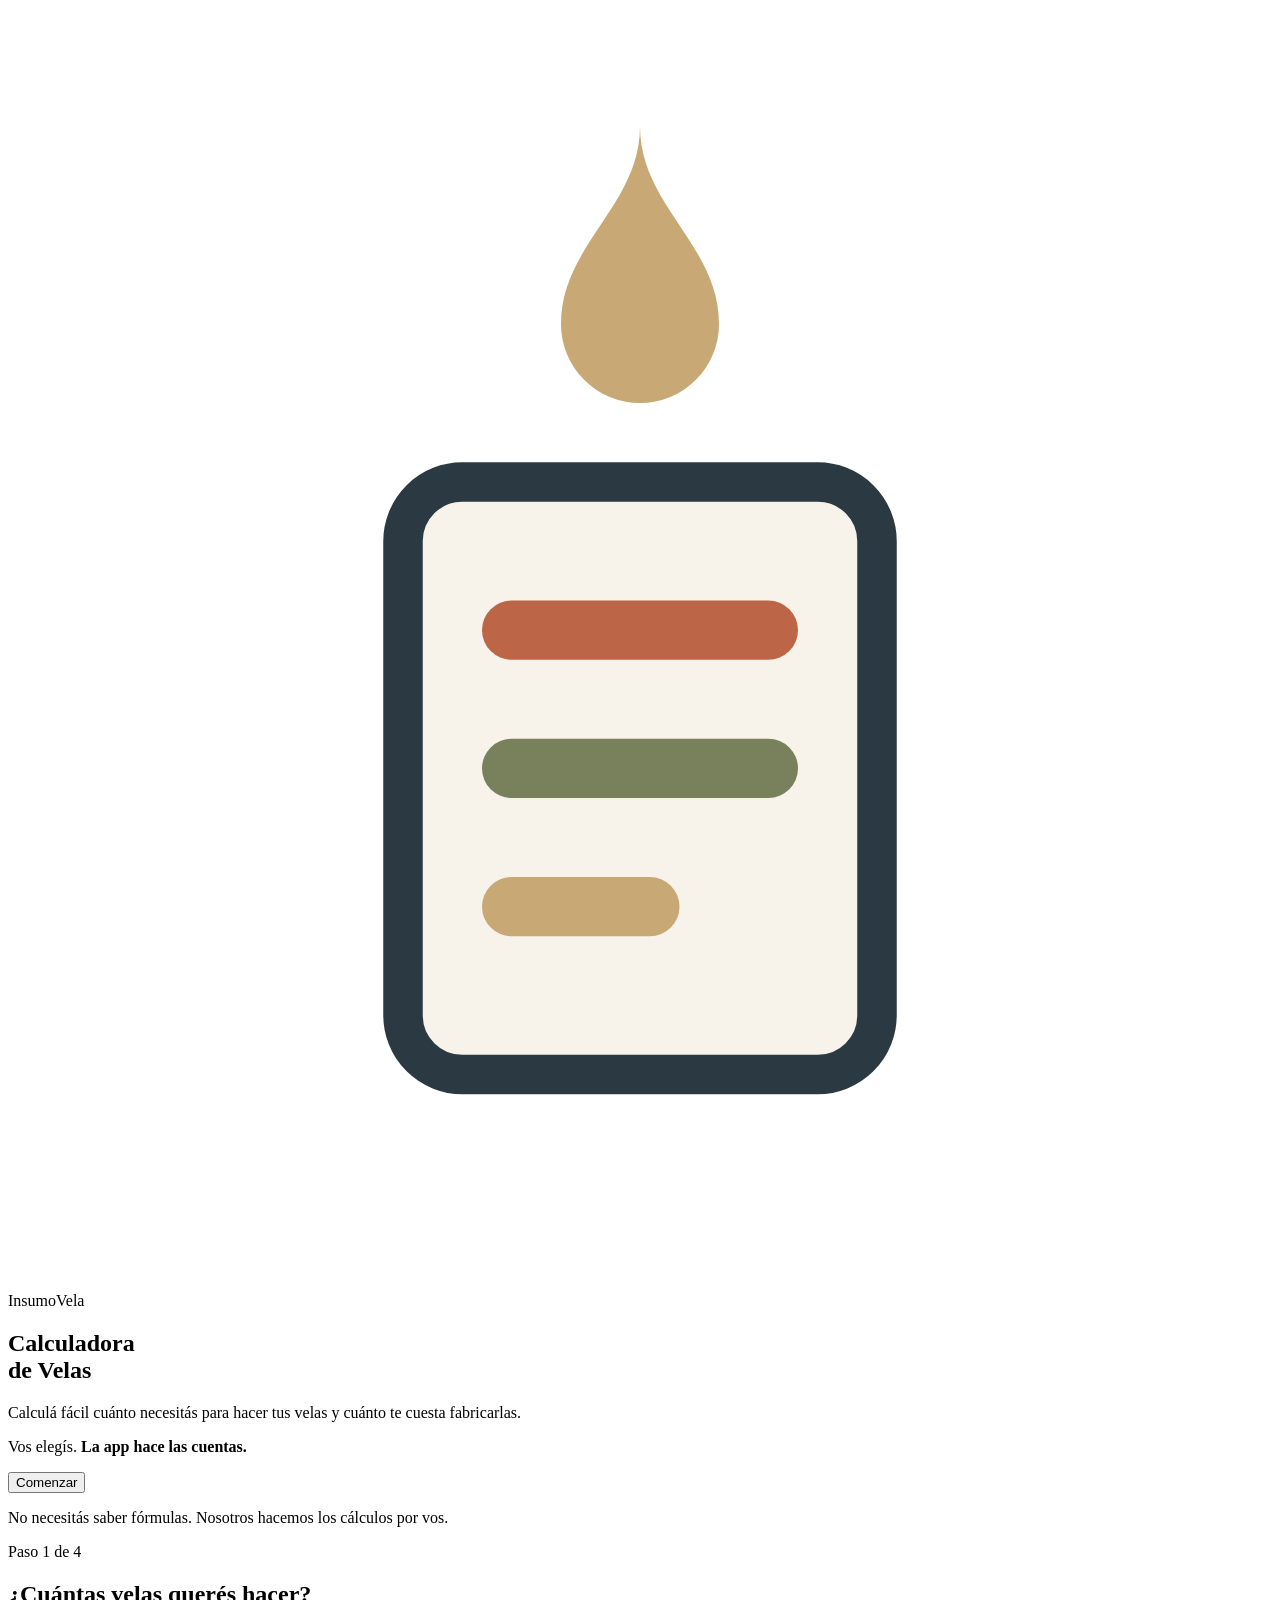
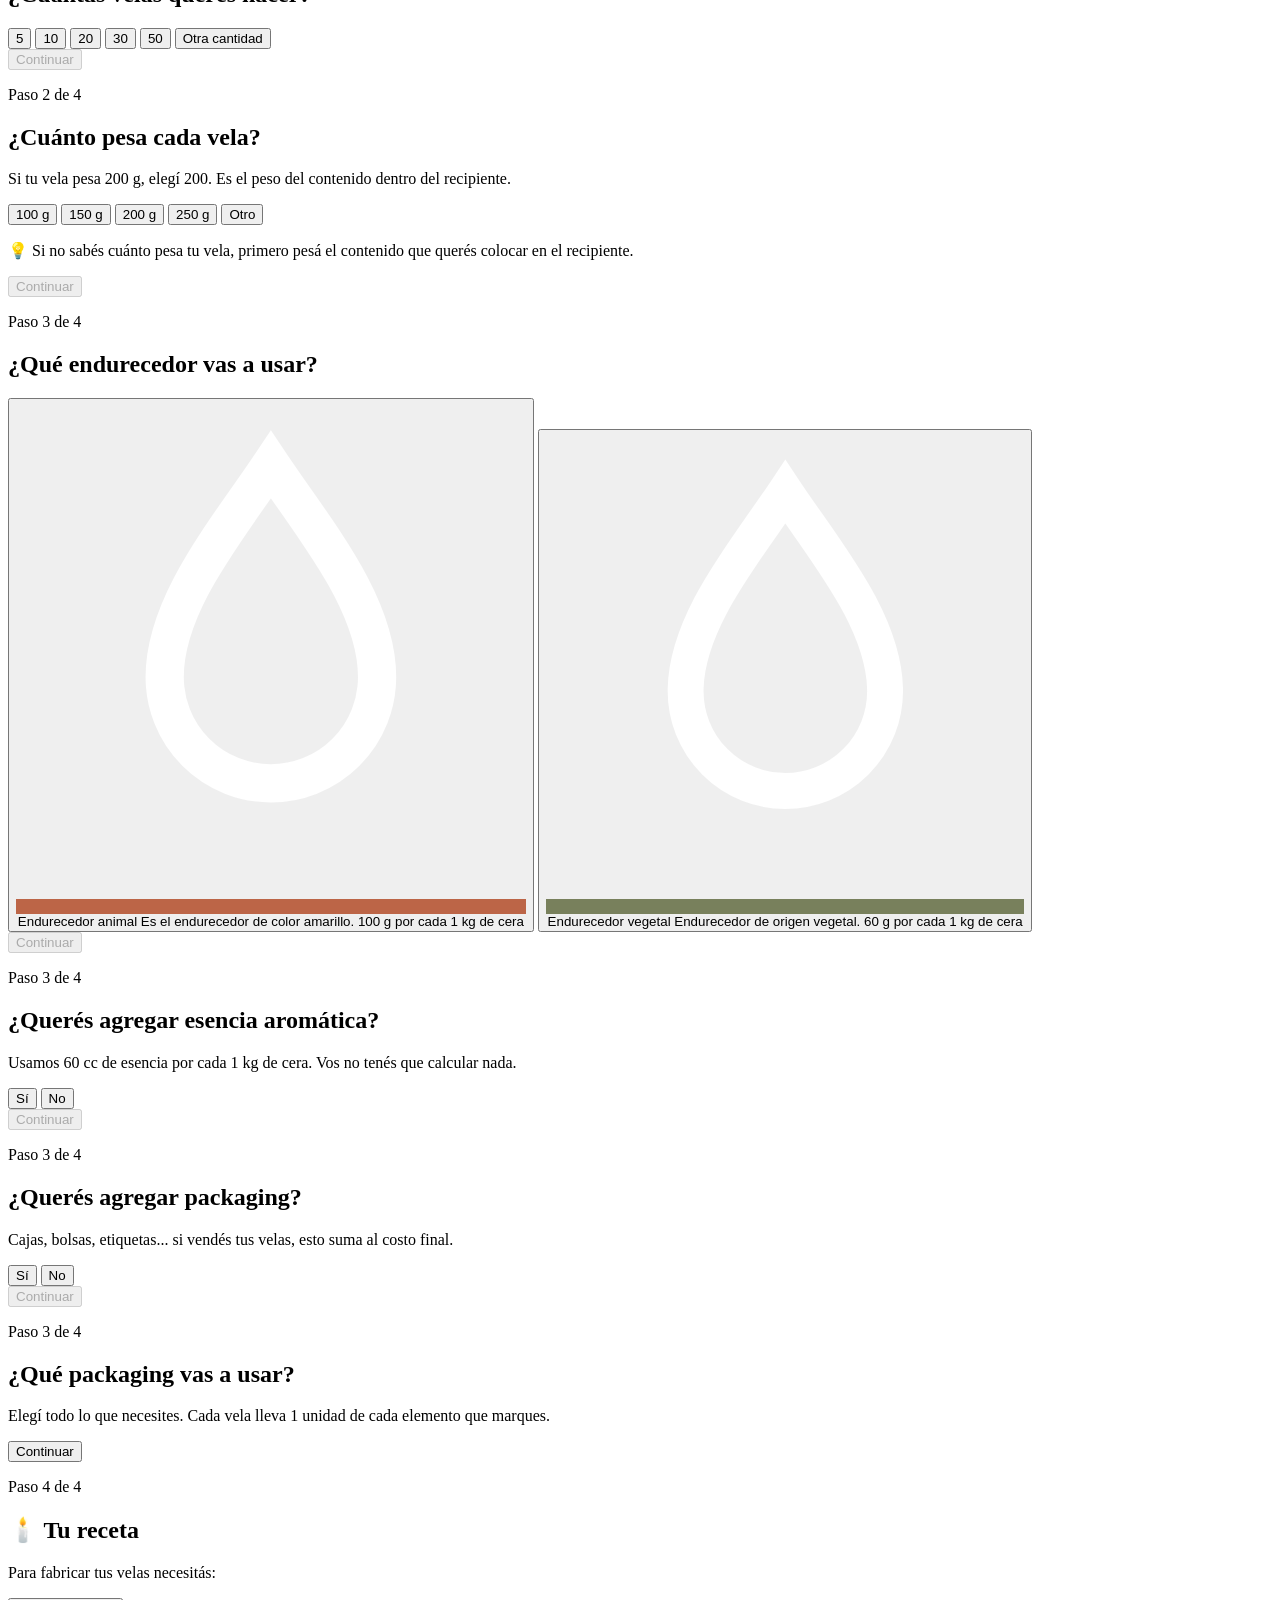
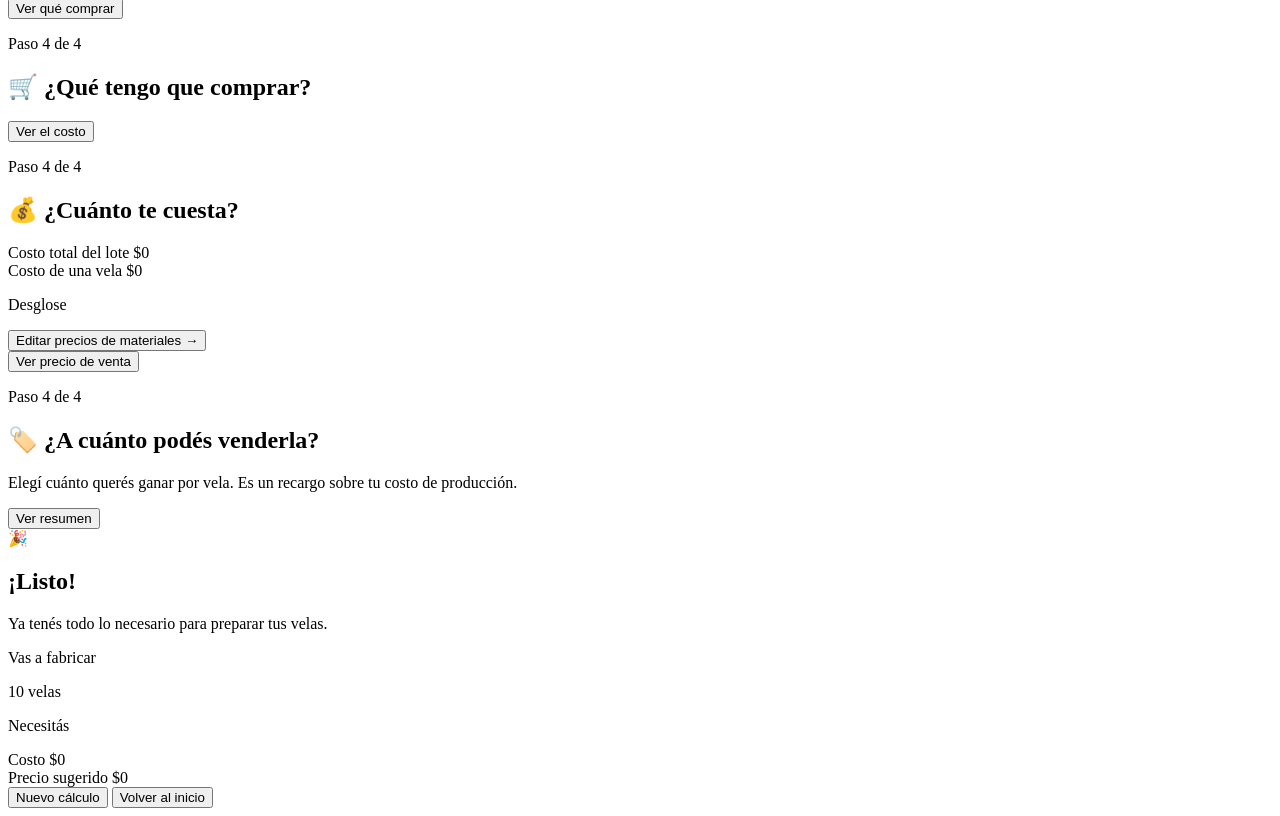
==== index.html @ dd521013 "Add files via upload" ====
<!DOCTYPE html>
<html lang="es-AR">
<head>
<meta charset="UTF-8">
<meta name="viewport" content="width=device-width, initial-scale=1.0, viewport-fit=cover">
<meta name="theme-color" content="#2B3A42">
<title>Calculadora de Velas · InsumoVela</title>
<meta name="description" content="Calculá fácil cuánto necesitás para hacer tus velas y cuánto te cuesta fabricarlas. Vos elegís, la app hace las cuentas.">

<link rel="manifest" href="manifest.json">
<link rel="apple-touch-icon" href="icons/icon-192.png">
<link rel="icon" type="image/png" href="icons/icon-192.png">

<link rel="preconnect" href="https://fonts.googleapis.com">
<link rel="preconnect" href="https://fonts.gstatic.com" crossorigin>
<link href="https://fonts.googleapis.com/css2?family=Fraunces:ital,opsz,wght@0,9..144,400;0,9..144,600;0,9..144,700;1,9..144,500&family=Montserrat:wght@400;500;600;700;800&display=swap" rel="stylesheet">

<link rel="stylesheet" href="css/style.css">
</head>
<body>

<div class="app-shell">

  <!-- HEADER / PROGRESO -->
  <header class="app-header" id="appHeader" hidden>
    <button class="icon-btn" id="btnBack" aria-label="Volver">
      <svg viewBox="0 0 24 24" fill="none"><path d="M15 18l-6-6 6-6" stroke="currentColor" stroke-width="2" stroke-linecap="round" stroke-linejoin="round"/></svg>
    </button>
    <div class="progress-wrap">
      <div class="progress-stages" id="progressStages">
        <span class="stage" data-stage="1">Cantidad</span>
        <span class="stage" data-stage="2">Peso</span>
        <span class="stage" data-stage="3">Materiales</span>
        <span class="stage" data-stage="4">Resultado</span>
      </div>
      <div class="progress-bar"><div class="progress-fill" id="progressFill"></div></div>
    </div>
    <button class="icon-btn" id="btnSettings" aria-label="Precios">
      <svg viewBox="0 0 24 24" fill="none"><path d="M12 15a3 3 0 100-6 3 3 0 000 6z" stroke="currentColor" stroke-width="1.8"/><path d="M19.4 13.5a1.65 1.65 0 00.33 1.82l.06.06a2 2 0 11-2.83 2.83l-.06-.06a1.65 1.65 0 00-1.82-.33 1.65 1.65 0 00-1 1.51V19a2 2 0 11-4 0v-.09a1.65 1.65 0 00-1-1.51 1.65 1.65 0 00-1.82.33l-.06.06a2 2 0 11-2.83-2.83l.06-.06a1.65 1.65 0 00.33-1.82 1.65 1.65 0 00-1.51-1H4a2 2 0 110-4h.09a1.65 1.65 0 001.51-1 1.65 1.65 0 00-.33-1.82l-.06-.06a2 2 0 112.83-2.83l.06.06a1.65 1.65 0 001.82.33h0a1.65 1.65 0 001-1.51V4a2 2 0 114 0v.09a1.65 1.65 0 001 1.51h0a1.65 1.65 0 001.82-.33l.06-.06a2 2 0 112.83 2.83l-.06.06a1.65 1.65 0 00-.33 1.82v0a1.65 1.65 0 001.51 1H20a2 2 0 110 4h-.09a1.65 1.65 0 00-1.51 1z" stroke="currentColor" stroke-width="1.8"/></svg>
    </button>
  </header>

  <main class="screens" id="screens">

    <!-- PANTALLA 0: INICIO -->
    <section class="screen screen-home active" data-screen="home">
      <div class="home-content">
        <div class="home-icon">
          <svg viewBox="0 0 64 64" fill="none"><path d="M32 6c0 4-4 6-4 10a4 4 0 008 0c0-4-4-6-4-10z" fill="#C8A874"/><rect x="20" y="24" width="24" height="30" rx="3" fill="#F7F3EA" stroke="#2B3A42" stroke-width="2"/><rect x="24" y="30" width="16" height="3" rx="1.5" fill="#BC6547"/><rect x="24" y="37" width="16" height="3" rx="1.5" fill="#78805C"/><rect x="24" y="44" width="10" height="3" rx="1.5" fill="#C8A874"/></svg>
        </div>
        <p class="eyebrow">InsumoVela</p>
        <h1 class="home-title">Calculadora<br>de Velas</h1>
        <p class="home-subtitle">Calculá fácil cuánto necesitás para hacer tus velas y cuánto te cuesta fabricarlas.</p>
        <p class="home-tagline">Vos elegís. <strong>La app hace las cuentas.</strong></p>
        <button class="btn btn-primary btn-block" id="btnStart">Comenzar</button>
        <p class="home-note">No necesitás saber fórmulas. Nosotros hacemos los cálculos por vos.</p>
      </div>
    </section>

    <!-- PASO 1: CANTIDAD DE VELAS -->
    <section class="screen" data-screen="cantidad">
      <div class="screen-content">
        <p class="step-label">Paso 1 de 4</p>
        <h2 class="question">¿Cuántas velas querés hacer?</h2>
        <div class="option-grid" id="cantidadOptions">
          <button class="option-card" data-value="5">5</button>
          <button class="option-card" data-value="10">10</button>
          <button class="option-card" data-value="20">20</button>
          <button class="option-card" data-value="30">30</button>
          <button class="option-card" data-value="50">50</button>
          <button class="option-card" data-value="otro">Otra cantidad</button>
        </div>
        <div class="custom-field" id="cantidadCustomField" hidden>
          <label for="cantidadCustomInput">Cantidad de velas</label>
          <input type="number" id="cantidadCustomInput" inputmode="numeric" min="1" placeholder="Ej: 15">
          <p class="field-error" id="cantidadError" hidden>Ingresá cuántas velas querés fabricar.</p>
        </div>
      </div>
      <div class="screen-footer">
        <button class="btn btn-primary btn-block" id="btnCantidadContinuar" disabled>Continuar</button>
      </div>
    </section>

    <!-- PASO 2: PESO DE CADA VELA -->
    <section class="screen" data-screen="peso">
      <div class="screen-content">
        <p class="step-label">Paso 2 de 4</p>
        <h2 class="question">¿Cuánto pesa cada vela?</h2>
        <p class="helper-text">Si tu vela pesa 200 g, elegí 200. Es el peso del contenido dentro del recipiente.</p>
        <div class="option-grid" id="pesoOptions">
          <button class="option-card" data-value="100">100 g</button>
          <button class="option-card" data-value="150">150 g</button>
          <button class="option-card" data-value="200">200 g</button>
          <button class="option-card" data-value="250">250 g</button>
          <button class="option-card" data-value="otro">Otro</button>
        </div>
        <div class="custom-field" id="pesoCustomField" hidden>
          <label for="pesoCustomInput">Peso de cada vela (gramos)</label>
          <input type="number" id="pesoCustomInput" inputmode="numeric" min="1" placeholder="Ej: 180">
          <p class="field-error" id="pesoError" hidden>Ingresá cuánto pesa tu vela.</p>
        </div>
        <p class="tip-box">💡 Si no sabés cuánto pesa tu vela, primero pesá el contenido que querés colocar en el recipiente.</p>
      </div>
      <div class="screen-footer">
        <button class="btn btn-primary btn-block" id="btnPesoContinuar" disabled>Continuar</button>
      </div>
    </section>

    <!-- PASO 3: ENDURECEDOR -->
    <section class="screen" data-screen="endurecedor">
      <div class="screen-content">
        <p class="step-label">Paso 3 de 4</p>
        <h2 class="question">¿Qué endurecedor vas a usar?</h2>
        <div class="big-choice-grid" id="endurecedorOptions">
          <button class="big-choice-card" data-value="animal">
            <span class="big-choice-icon" style="background:#BC6547">
              <svg viewBox="0 0 24 24" fill="none"><path d="M12 3c2 3 5 6.5 5 10a5 5 0 01-10 0c0-3.5 3-7 5-10z" stroke="#fff" stroke-width="1.8"/></svg>
            </span>
            <span class="big-choice-title">Endurecedor animal</span>
            <span class="big-choice-text">Es el endurecedor de color amarillo.</span>
            <span class="big-choice-tag">100 g por cada 1 kg de cera</span>
          </button>
          <button class="big-choice-card" data-value="vegetal">
            <span class="big-choice-icon" style="background:#78805C">
              <svg viewBox="0 0 24 24" fill="none"><path d="M12 3c2 3 5 6.5 5 10a5 5 0 01-10 0c0-3.5 3-7 5-10z" stroke="#fff" stroke-width="1.8"/></svg>
            </span>
            <span class="big-choice-title">Endurecedor vegetal</span>
            <span class="big-choice-text">Endurecedor de origen vegetal.</span>
            <span class="big-choice-tag">60 g por cada 1 kg de cera</span>
          </button>
        </div>
      </div>
      <div class="screen-footer">
        <button class="btn btn-primary btn-block" id="btnEndurecedorContinuar" disabled>Continuar</button>
      </div>
    </section>

    <!-- PASO 4: ESENCIA -->
    <section class="screen" data-screen="esencia">
      <div class="screen-content">
        <p class="step-label">Paso 3 de 4</p>
        <h2 class="question">¿Querés agregar esencia aromática?</h2>
        <p class="helper-text">Usamos 60 cc de esencia por cada 1 kg de cera. Vos no tenés que calcular nada.</p>
        <div class="yesno-grid" id="esenciaOptions">
          <button class="option-card option-card-lg" data-value="si">Sí</button>
          <button class="option-card option-card-lg" data-value="no">No</button>
        </div>
      </div>
      <div class="screen-footer">
        <button class="btn btn-primary btn-block" id="btnEsenciaContinuar" disabled>Continuar</button>
      </div>
    </section>

    <!-- PASO 5: PACKAGING SI/NO -->
    <section class="screen" data-screen="packaging-preg">
      <div class="screen-content">
        <p class="step-label">Paso 3 de 4</p>
        <h2 class="question">¿Querés agregar packaging?</h2>
        <p class="helper-text">Cajas, bolsas, etiquetas... si vendés tus velas, esto suma al costo final.</p>
        <div class="yesno-grid" id="packagingPregOptions">
          <button class="option-card option-card-lg" data-value="si">Sí</button>
          <button class="option-card option-card-lg" data-value="no">No</button>
        </div>
      </div>
      <div class="screen-footer">
        <button class="btn btn-primary btn-block" id="btnPackagingPregContinuar" disabled>Continuar</button>
      </div>
    </section>

    <!-- PASO 5b: SELECCION PACKAGING -->
    <section class="screen" data-screen="packaging-items">
      <div class="screen-content">
        <p class="step-label">Paso 3 de 4</p>
        <h2 class="question">¿Qué packaging vas a usar?</h2>
        <p class="helper-text">Elegí todo lo que necesites. Cada vela lleva 1 unidad de cada elemento que marques.</p>
        <div class="checklist" id="packagingItemsList"></div>
      </div>
      <div class="screen-footer">
        <button class="btn btn-primary btn-block" id="btnPackagingItemsContinuar">Continuar</button>
      </div>
    </section>

    <!-- RESULTADO: RECETA -->
    <section class="screen" data-screen="receta">
      <div class="screen-content">
        <p class="step-label">Paso 4 de 4</p>
        <h2 class="question">🕯️ Tu receta</h2>
        <p class="helper-text">Para fabricar tus velas necesitás:</p>
        <div class="recipe-card-list" id="recetaList"></div>
      </div>
      <div class="screen-footer">
        <button class="btn btn-primary btn-block" id="btnRecetaContinuar">Ver qué comprar</button>
      </div>
    </section>

    <!-- QUE TENGO QUE COMPRAR -->
    <section class="screen" data-screen="comprar">
      <div class="screen-content">
        <p class="step-label">Paso 4 de 4</p>
        <h2 class="question">🛒 ¿Qué tengo que comprar?</h2>
        <div class="buy-list" id="buyList"></div>
      </div>
      <div class="screen-footer">
        <button class="btn btn-primary btn-block" id="btnComprarContinuar">Ver el costo</button>
      </div>
    </section>

    <!-- COSTO -->
    <section class="screen" data-screen="costo">
      <div class="screen-content">
        <p class="step-label">Paso 4 de 4</p>
        <h2 class="question">💰 ¿Cuánto te cuesta?</h2>
        <div class="cost-hero">
          <div class="cost-hero-item">
            <span class="cost-hero-label">Costo total del lote</span>
            <span class="cost-hero-value" id="costoTotalLote">$0</span>
          </div>
          <div class="cost-hero-item cost-hero-item-accent">
            <span class="cost-hero-label">Costo de una vela</span>
            <span class="cost-hero-value" id="costoUnaVela">$0</span>
          </div>
        </div>
        <p class="section-subtitle">Desglose</p>
        <div class="breakdown-list" id="breakdownList"></div>
        <button class="link-btn" id="btnEditarPrecios">Editar precios de materiales →</button>
      </div>
      <div class="screen-footer">
        <button class="btn btn-primary btn-block" id="btnCostoContinuar">Ver precio de venta</button>
      </div>
    </section>

    <!-- PRECIO DE VENTA -->
    <section class="screen" data-screen="venta">
      <div class="screen-content">
        <p class="step-label">Paso 4 de 4</p>
        <h2 class="question">🏷️ ¿A cuánto podés venderla?</h2>
        <p class="helper-text">Elegí cuánto querés ganar por vela. Es un recargo sobre tu costo de producción.</p>
        <div class="margin-grid" id="ventaOptions"></div>
      </div>
      <div class="screen-footer">
        <button class="btn btn-primary btn-block" id="btnVentaContinuar">Ver resumen</button>
      </div>
    </section>

    <!-- FINAL -->
    <section class="screen" data-screen="final">
      <div class="screen-content">
        <div class="final-badge">🎉</div>
        <h2 class="question final-title">¡Listo!</h2>
        <p class="helper-text">Ya tenés todo lo necesario para preparar tus velas.</p>

        <div class="final-summary-card">
          <p class="final-summary-title">Vas a fabricar</p>
          <p class="final-summary-big" id="finalCantidad">10 velas</p>
        </div>

        <p class="section-subtitle">Necesitás</p>
        <div class="final-need-list" id="finalNeedList"></div>

        <div class="final-money-row">
          <div class="final-money-card">
            <span class="final-money-label">Costo</span>
            <span class="final-money-value" id="finalCosto">$0</span>
          </div>
          <div class="final-money-card final-money-card-accent">
            <span class="final-money-label">Precio sugerido</span>
            <span class="final-money-value" id="finalPrecio">$0</span>
          </div>
        </div>
      </div>
      <div class="screen-footer screen-footer-double">
        <button class="btn btn-secondary btn-block" id="btnNuevoCalculo">Nuevo cálculo</button>
        <button class="btn btn-primary btn-block" id="btnVolverInicio">Volver al inicio</button>
      </div>
    </section>

  </main>

  <!-- MODAL DE PRECIOS -->
  <div class="modal-overlay" id="settingsOverlay" hidden>
    <div class="modal-sheet">
      <div class="modal-header">
        <h3>Precios de materiales</h3>
        <button class="icon-btn" id="btnCloseSettings" aria-label="Cerrar">
          <svg viewBox="0 0 24 24" fill="none"><path d="M18 6L6 18M6 6l12 12" stroke="currentColor" stroke-width="2" stroke-linecap="round"/></svg>
        </button>
      </div>
      <p class="modal-note">Actualizá los precios cuando cambien. Se usan para calcular tu costo.</p>
      <div class="settings-list" id="settingsList"></div>
      <button class="btn btn-primary btn-block" id="btnGuardarPrecios">Guardar precios</button>
    </div>
  </div>

</div>

<script src="js/app.js"></script>
</body>
</html>
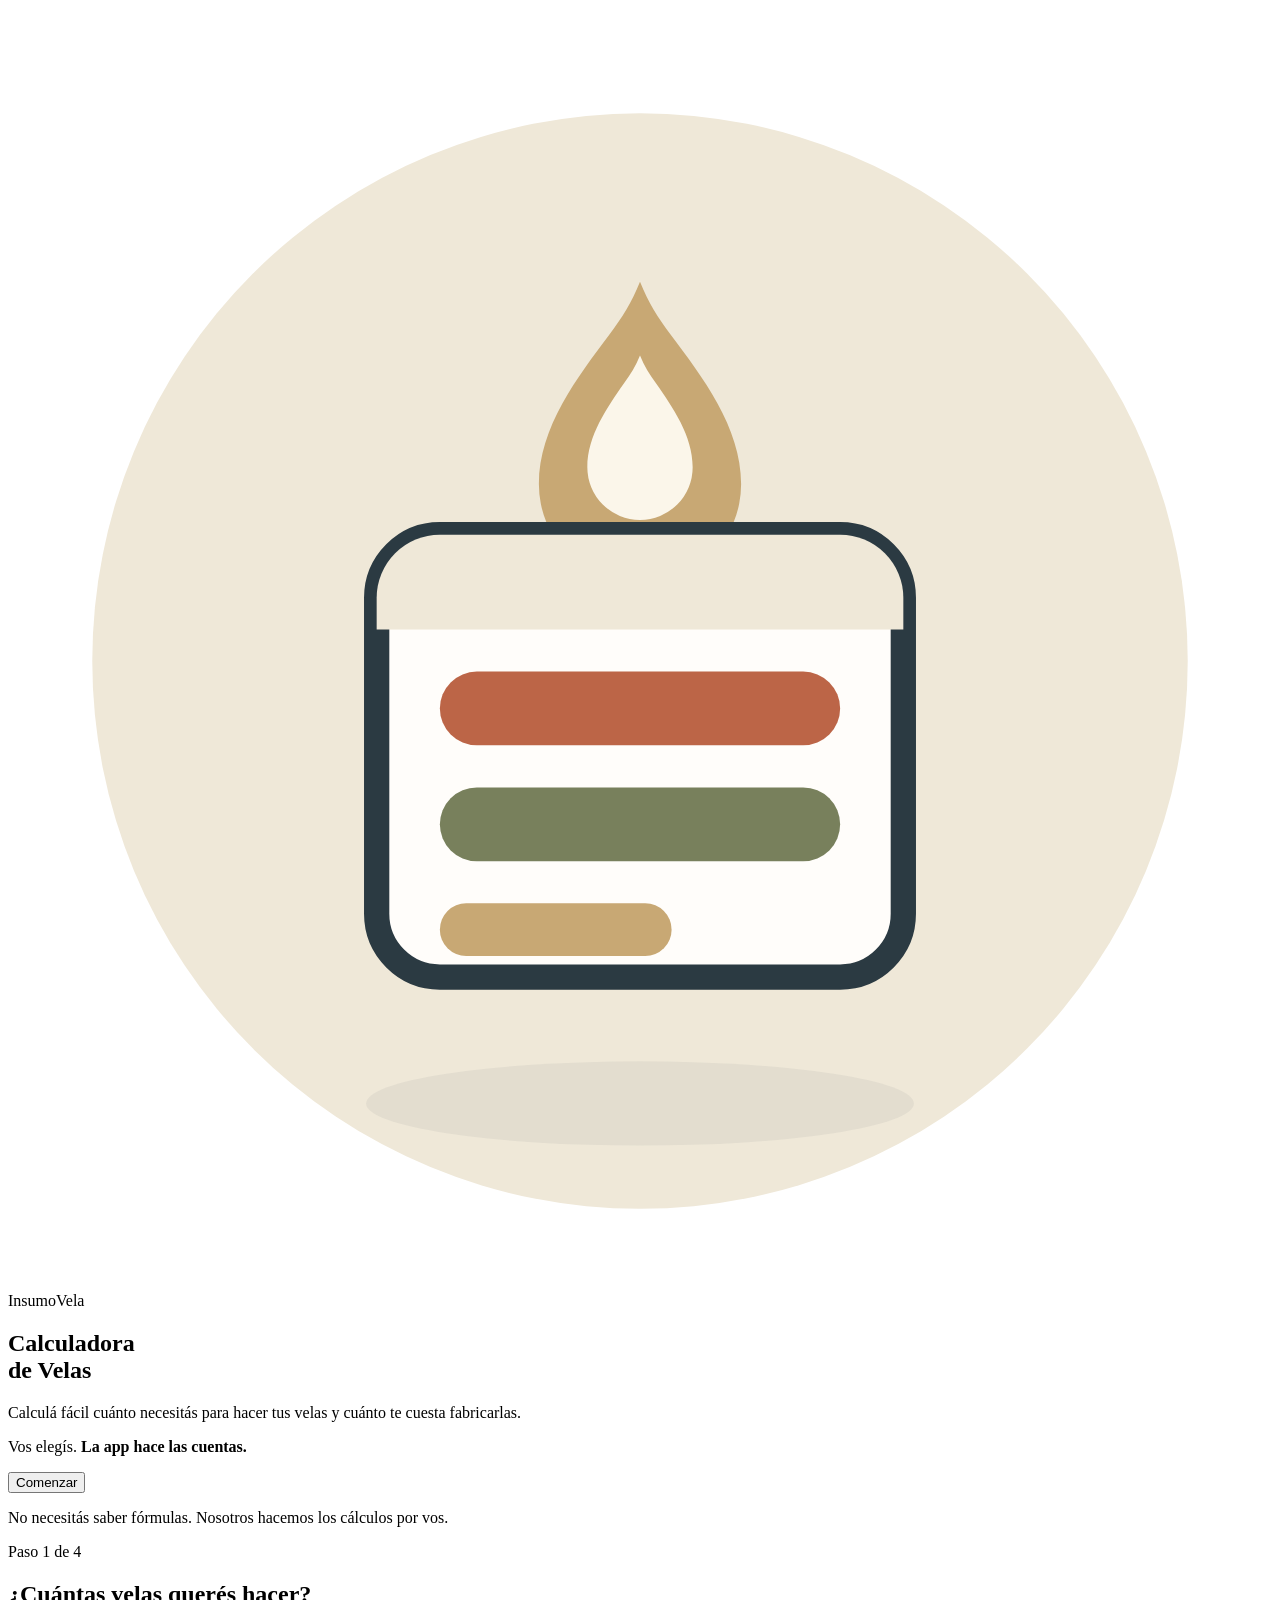
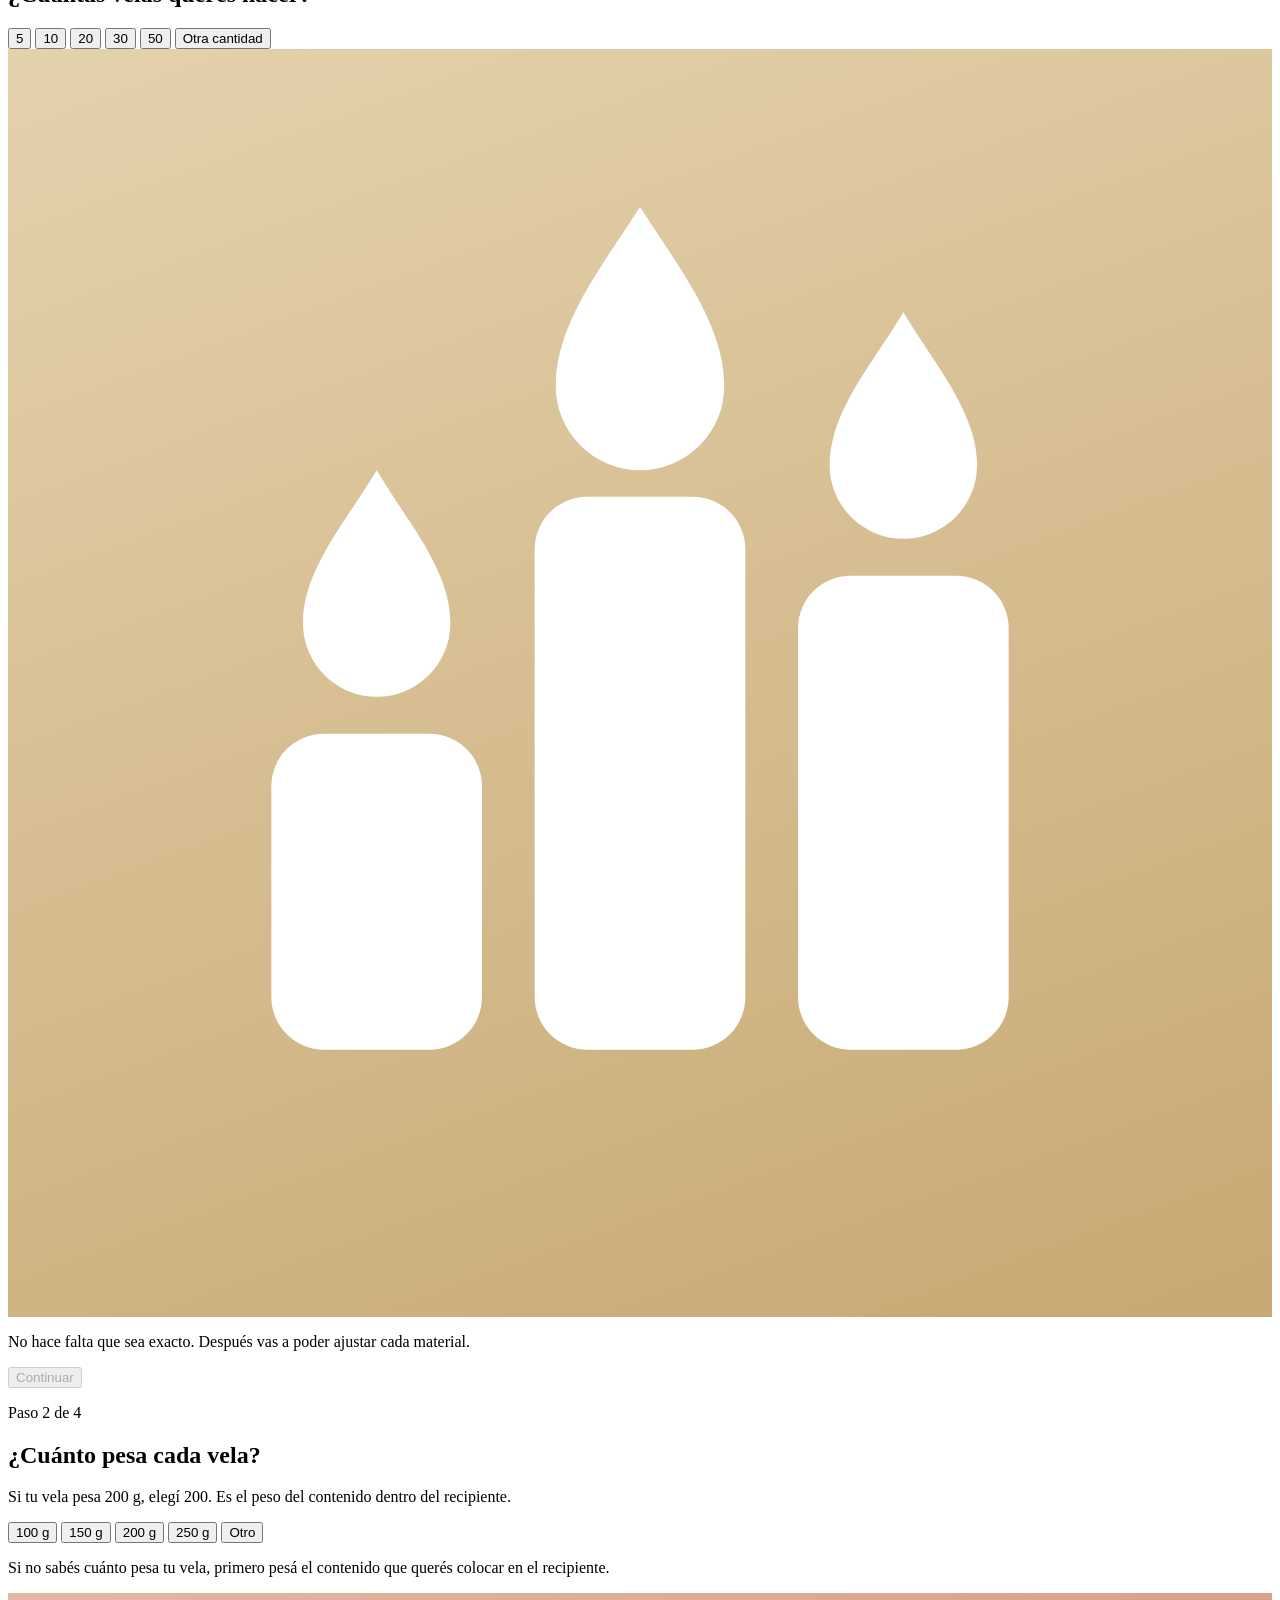
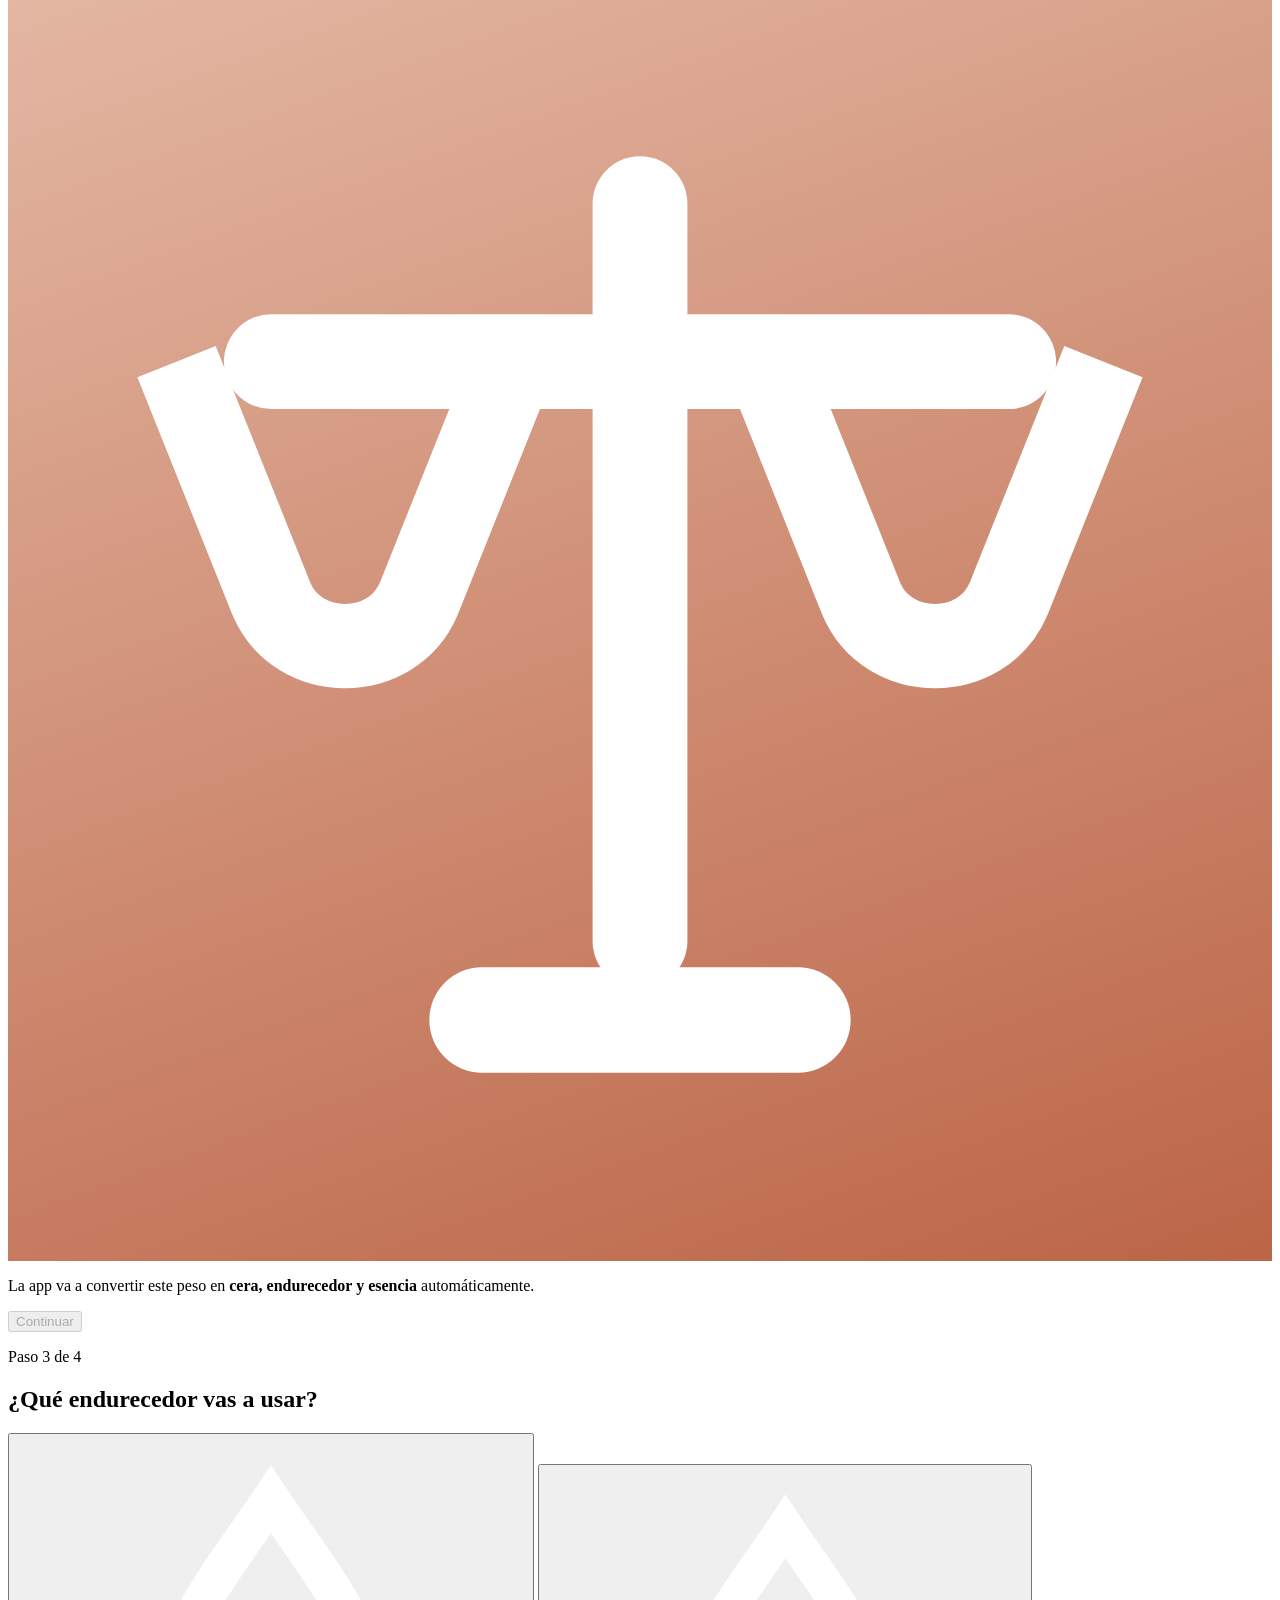
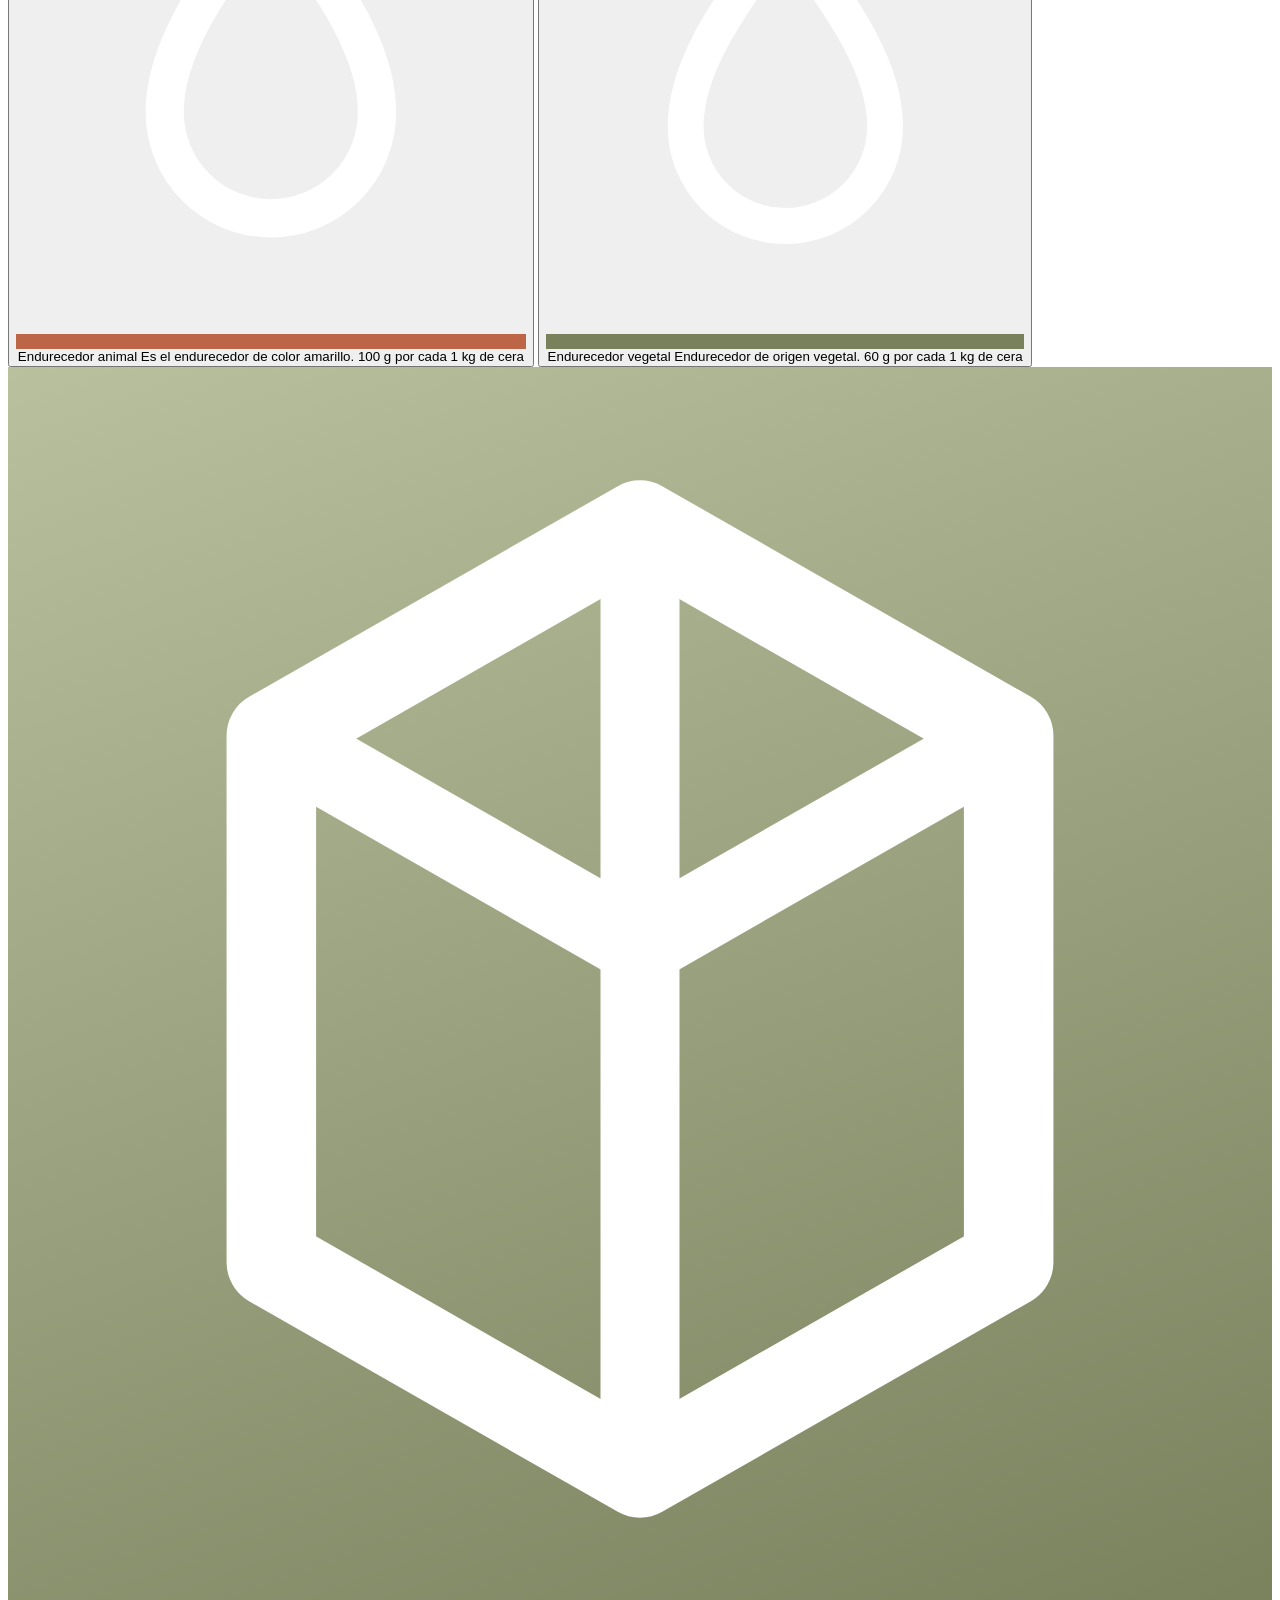
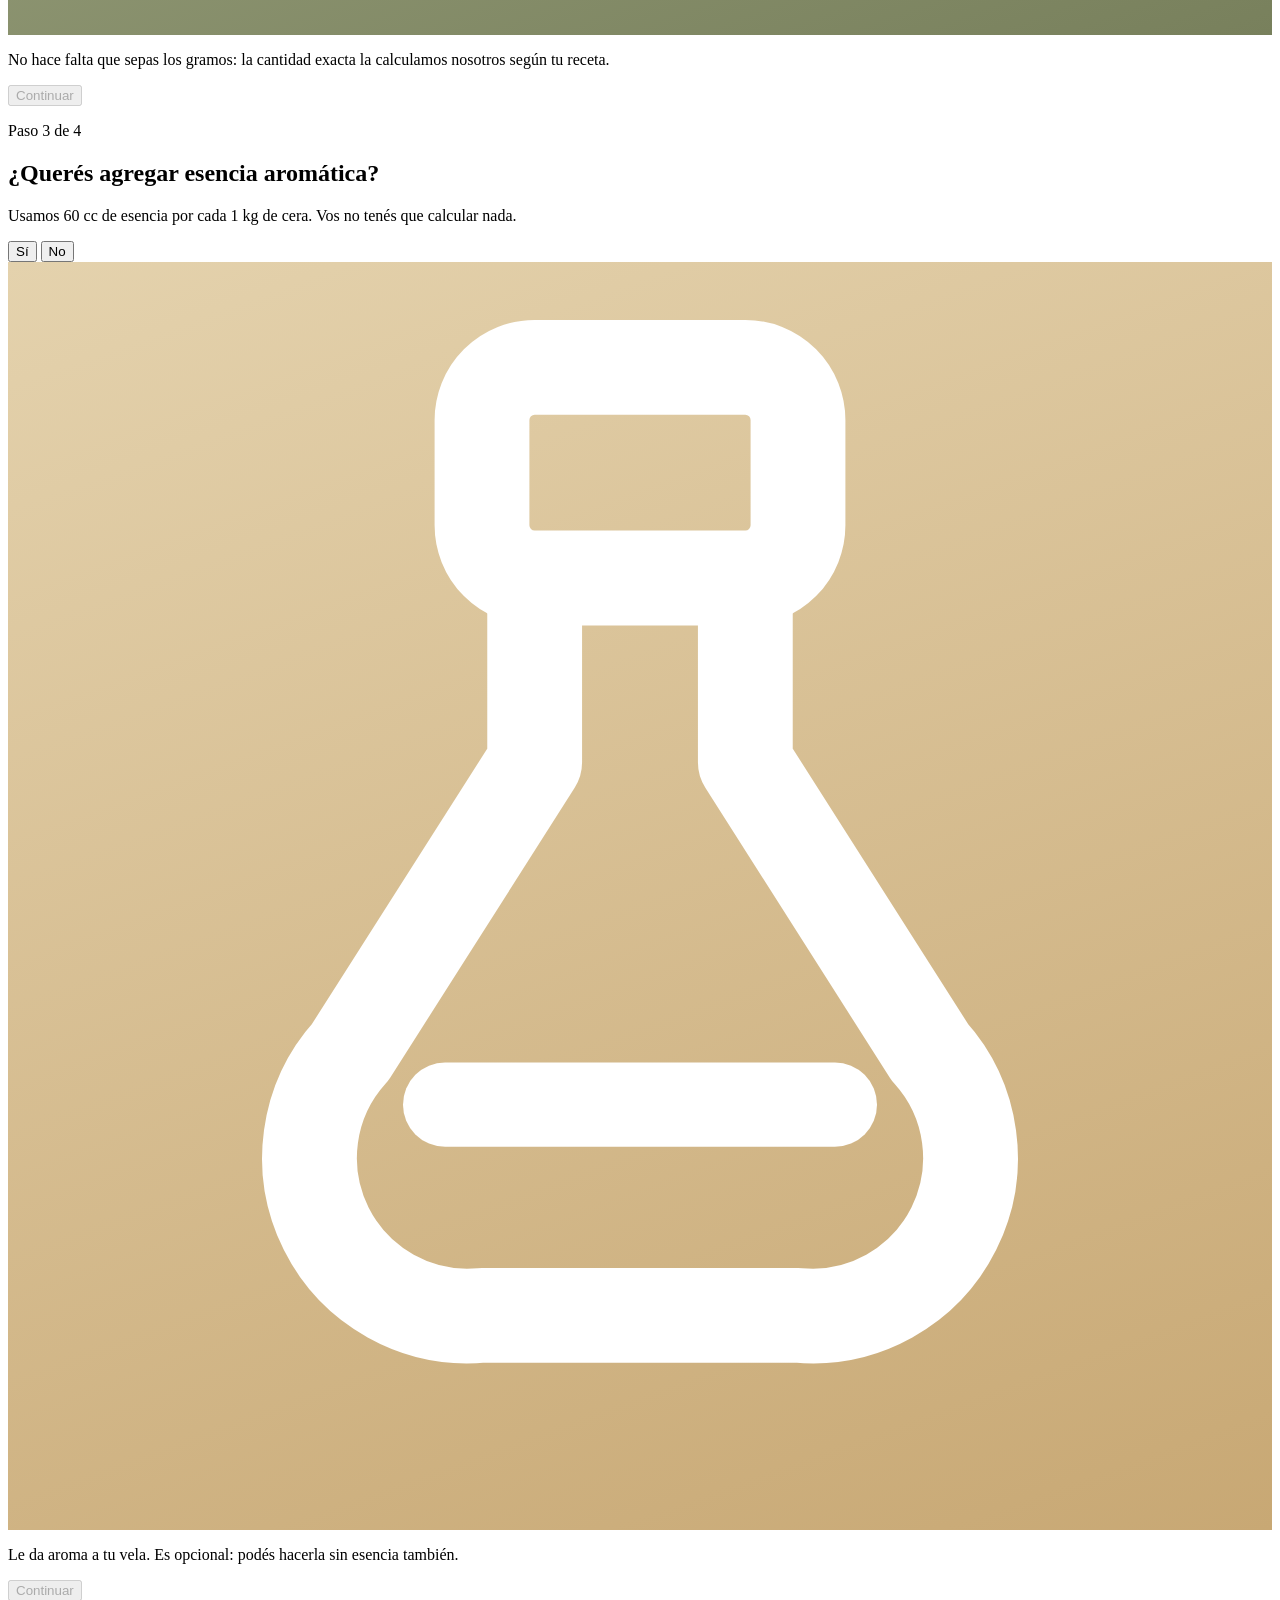
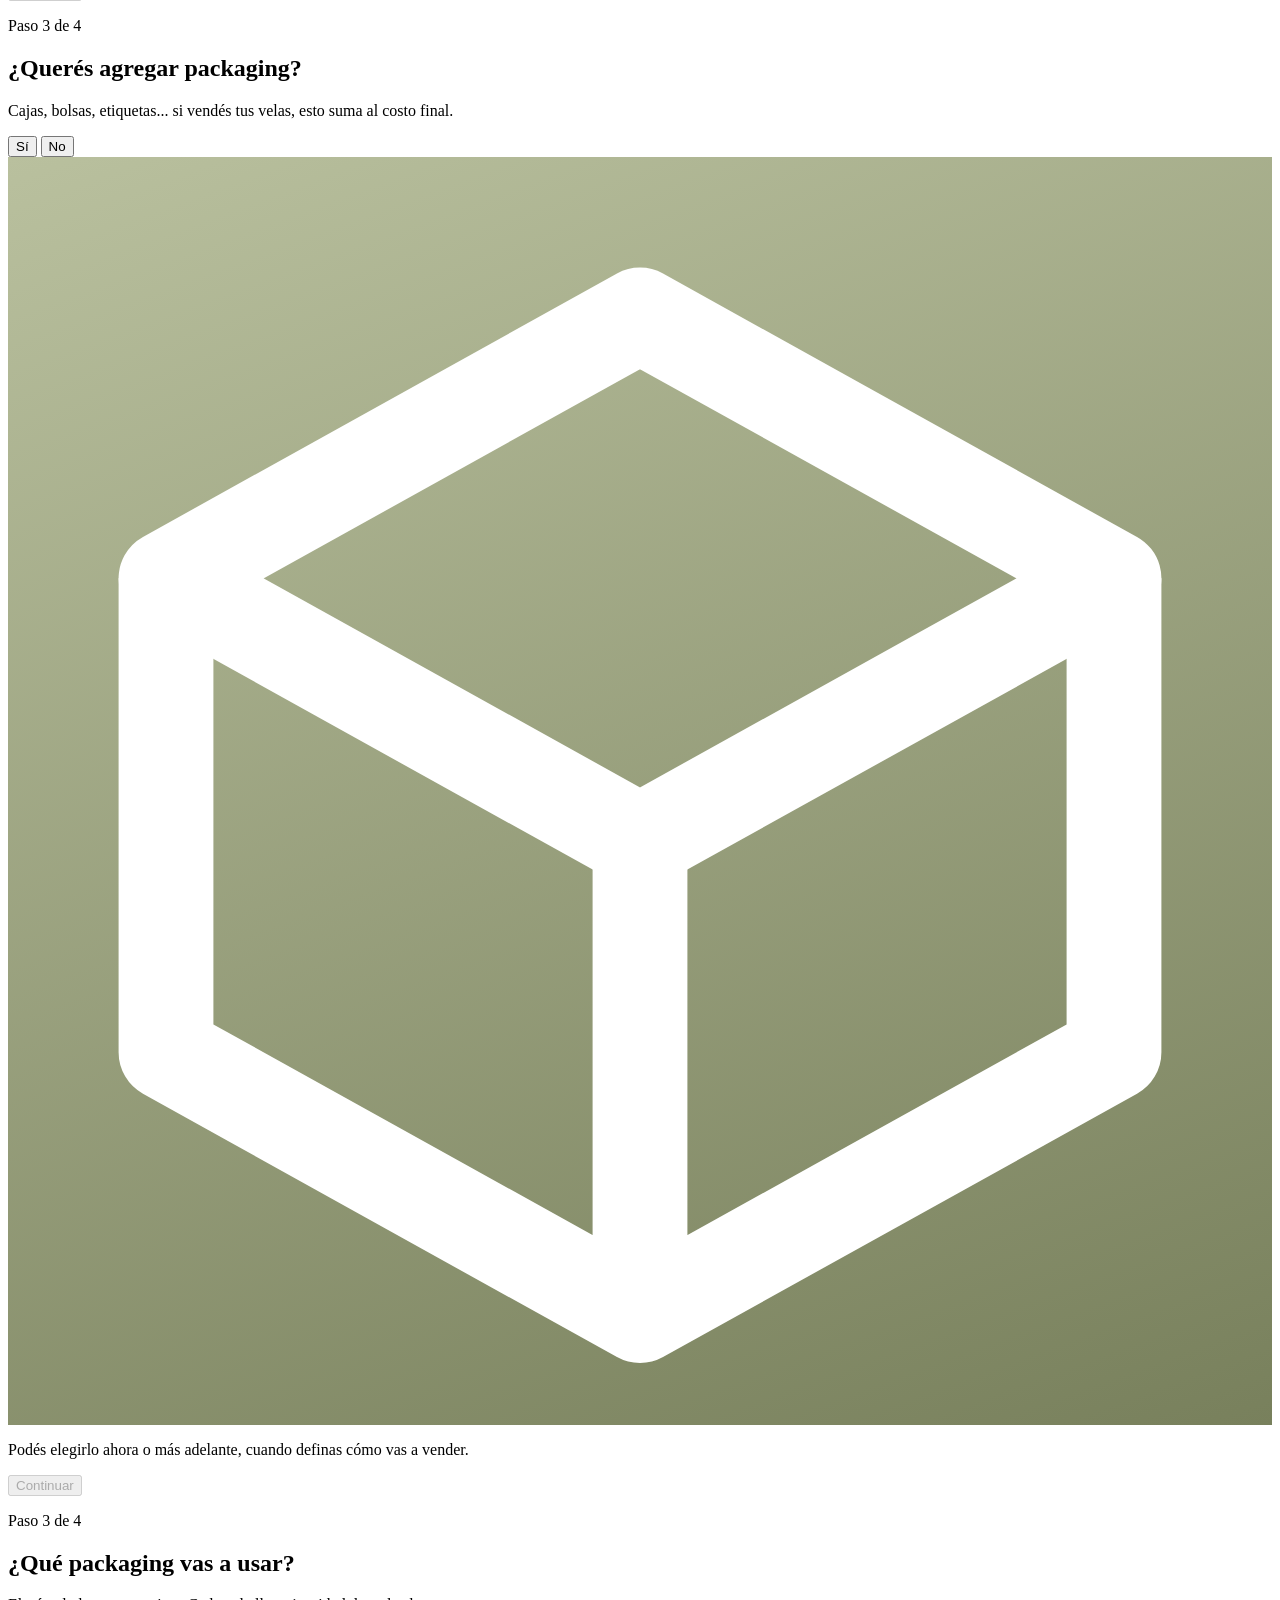
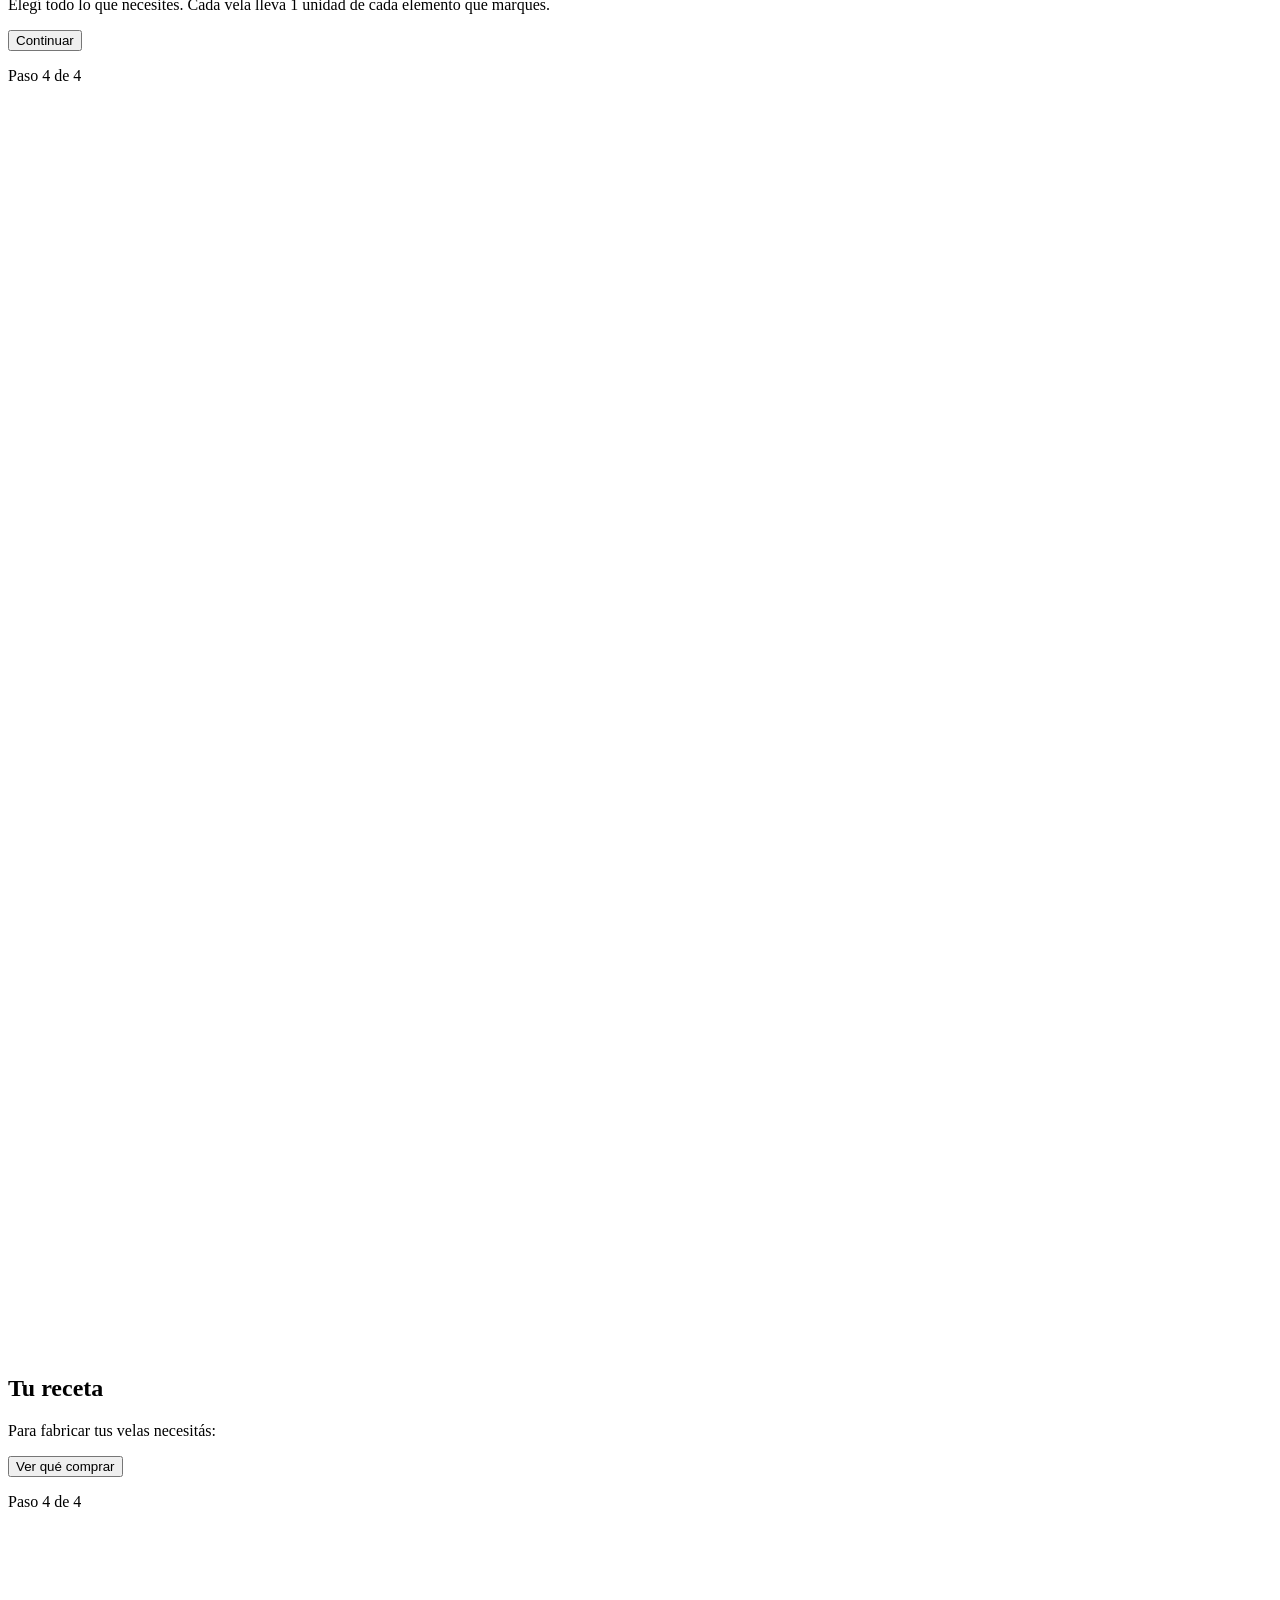
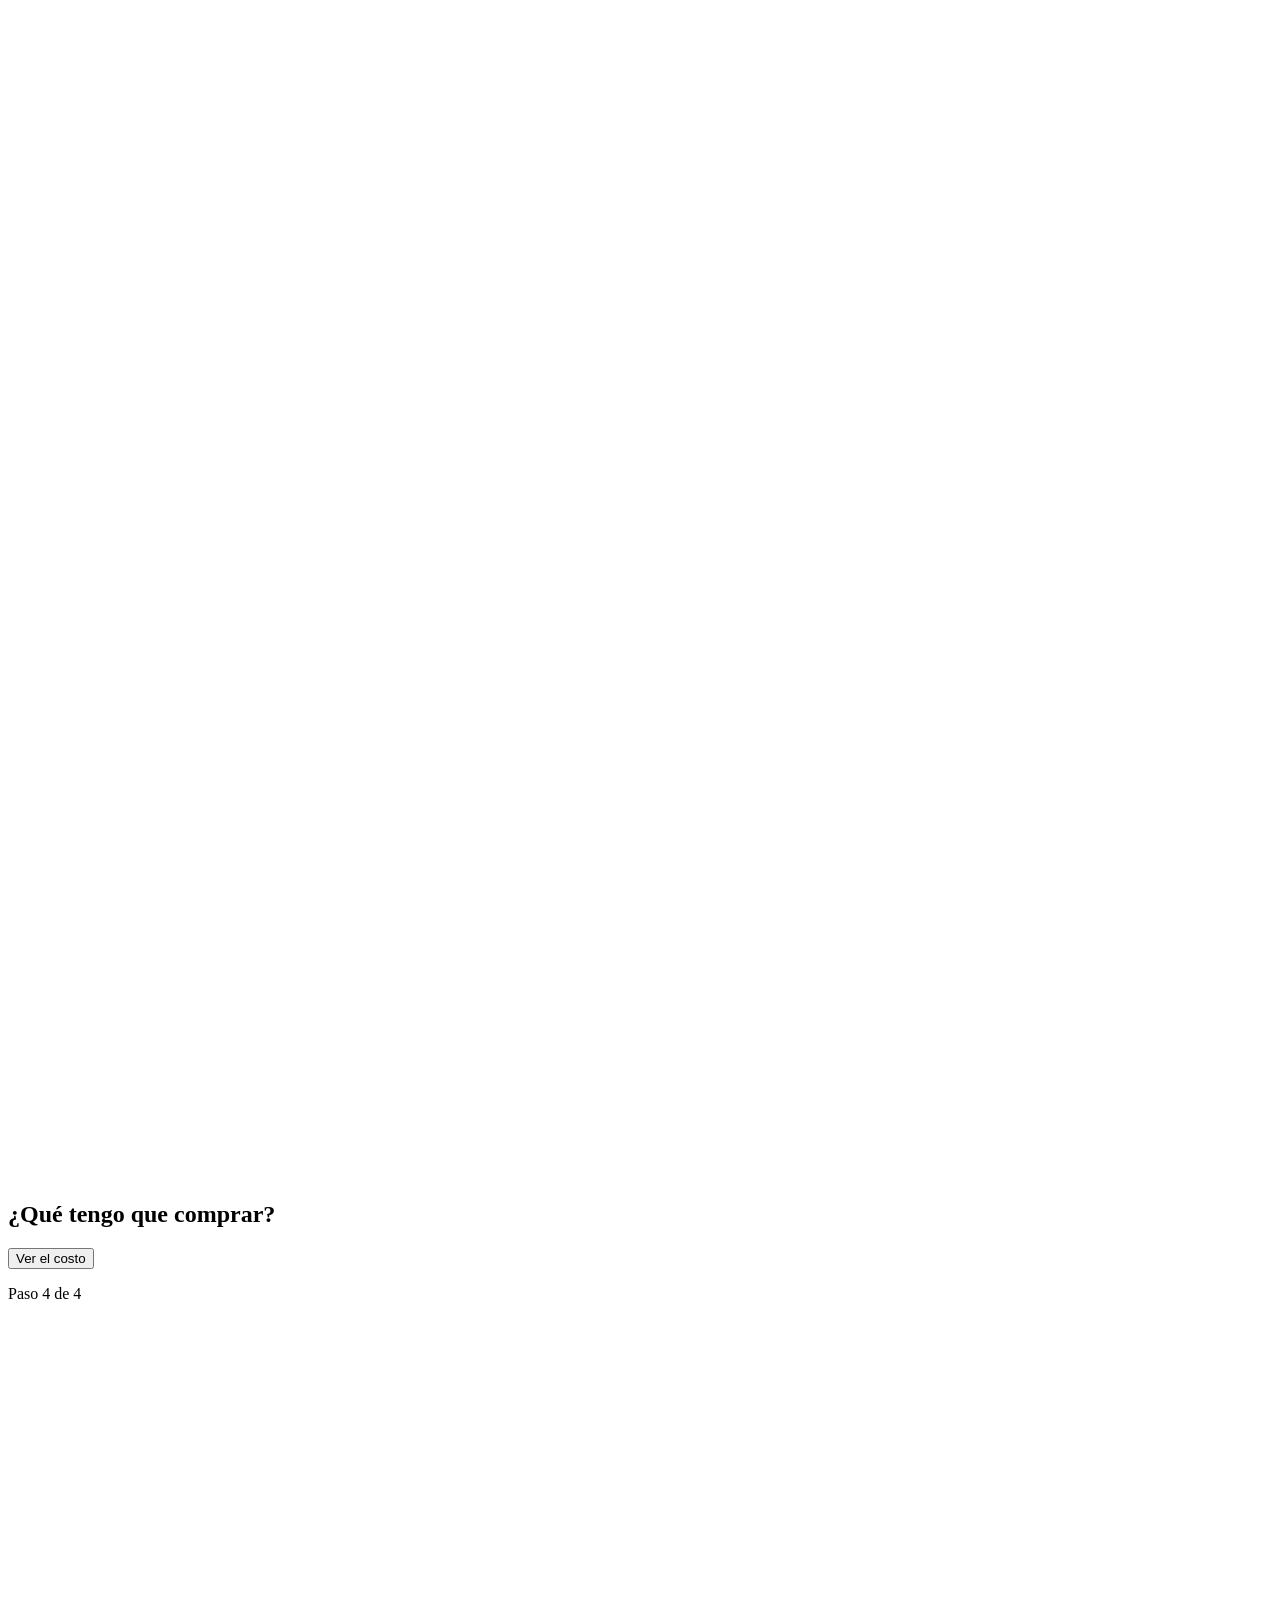
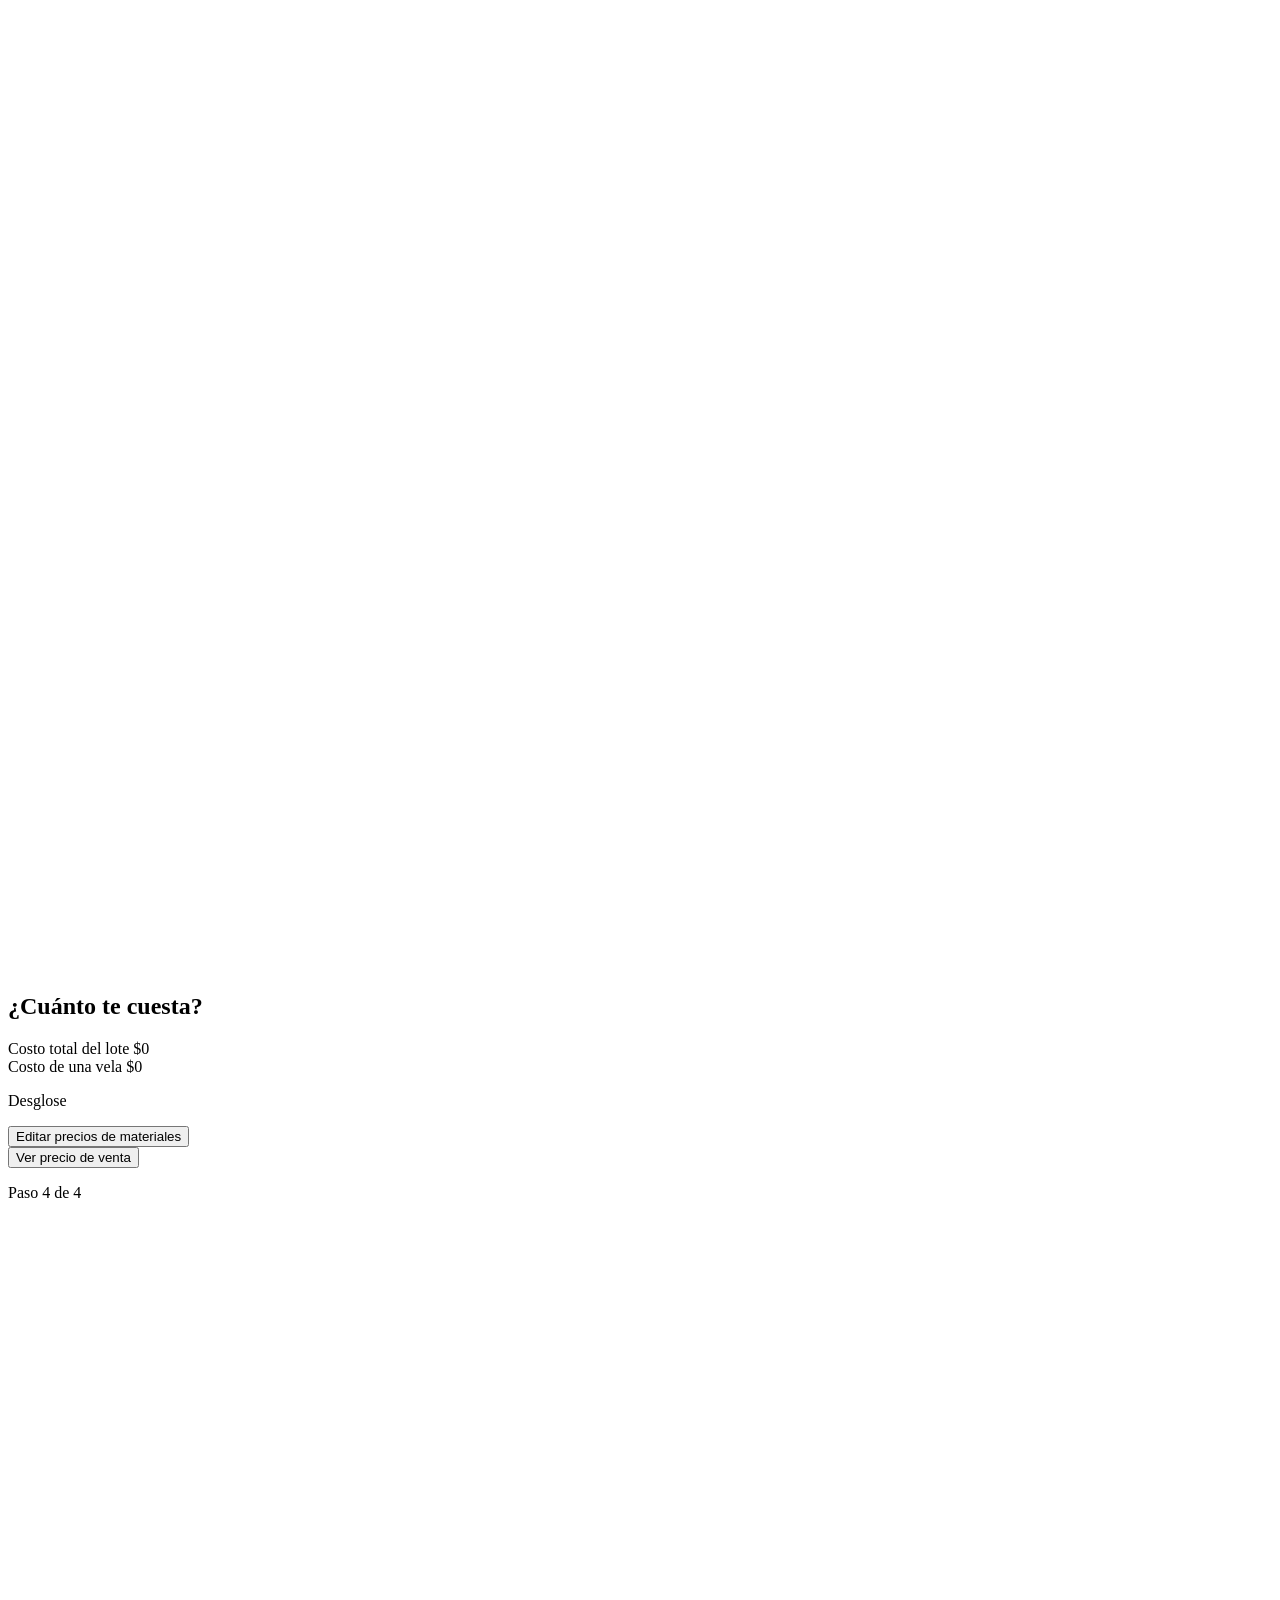
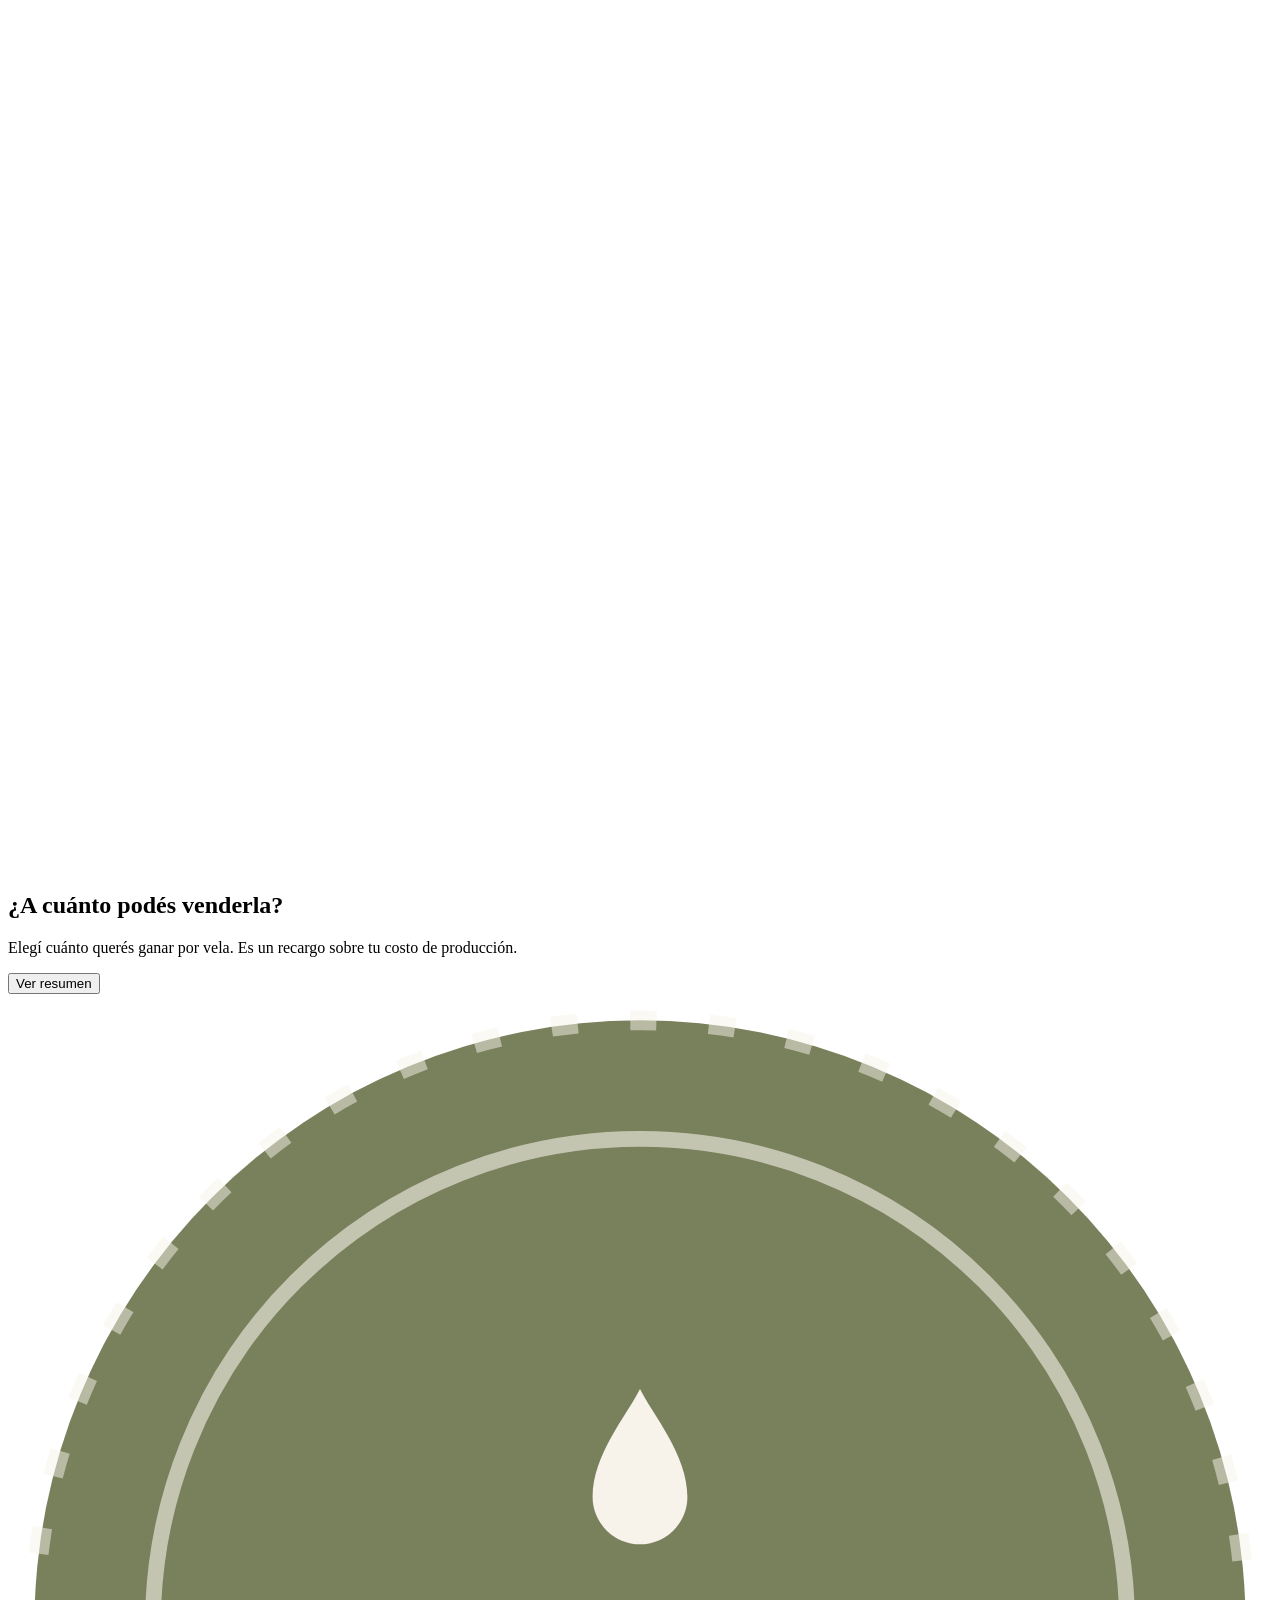
==== commit 4497a5b4: "Add files via upload" ====
--- a/index.html
+++ b/index.html
@@ -46,7 +46,17 @@
     <section class="screen screen-home active" data-screen="home">
       <div class="home-content">
         <div class="home-icon">
-          <svg viewBox="0 0 64 64" fill="none"><path d="M32 6c0 4-4 6-4 10a4 4 0 008 0c0-4-4-6-4-10z" fill="#C8A874"/><rect x="20" y="24" width="24" height="30" rx="3" fill="#F7F3EA" stroke="#2B3A42" stroke-width="2"/><rect x="24" y="30" width="16" height="3" rx="1.5" fill="#BC6547"/><rect x="24" y="37" width="16" height="3" rx="1.5" fill="#78805C"/><rect x="24" y="44" width="10" height="3" rx="1.5" fill="#C8A874"/></svg>
+          <svg viewBox="0 0 120 120" fill="none">
+            <circle cx="60" cy="62" r="52" fill="#EFE8D8"/>
+            <ellipse cx="60" cy="104" rx="26" ry="4" fill="#2B3A42" opacity="0.06"/>
+            <path d="M60 26c.8 2 1.7 3.4 2.9 5 3 4 6.7 8.8 6.7 14.2a9.6 9.6 0 01-19.2 0c0-5.4 3.7-10.2 6.7-14.2 1.2-1.6 2.1-3 2.9-5z" fill="#C8A874"/>
+            <path d="M60 33c.4 1 .9 1.8 1.5 2.6 1.6 2.3 3.5 5 3.5 8a5 5 0 01-10 0c0-3 1.9-5.7 3.5-8 .6-.8 1.1-1.6 1.5-2.6z" fill="#FBF6EA"/>
+            <rect x="35" y="50" width="50" height="42" rx="6" fill="#FFFDFA" stroke="#2B3A42" stroke-width="2.4"/>
+            <path d="M35 56a6 6 0 016-6h38a6 6 0 016 6v3H35v-3z" fill="#EFE8D8"/>
+            <rect x="41" y="63" width="38" height="7" rx="3.5" fill="#BC6547"/>
+            <rect x="41" y="74" width="38" height="7" rx="3.5" fill="#78805C"/>
+            <rect x="41" y="85" width="22" height="5" rx="2.5" fill="#C8A874"/>
+          </svg>
         </div>
         <p class="eyebrow">InsumoVela</p>
         <h1 class="home-title">Calculadora<br>de Velas</h1>
@@ -75,6 +85,12 @@
           <input type="number" id="cantidadCustomInput" inputmode="numeric" min="1" placeholder="Ej: 15">
           <p class="field-error" id="cantidadError" hidden>Ingresá cuántas velas querés fabricar.</p>
         </div>
+        <div class="step-visual">
+          <div class="step-visual-blob" style="background: linear-gradient(160deg, #E4D2AD, #C8A874);">
+            <svg viewBox="0 0 24 24" fill="none"><path d="M7 8c.6 1 1.4 1.9 1.4 2.9a1.4 1.4 0 01-2.8 0C5.6 9.9 6.4 9 7 8z" fill="#fff"/><rect x="5" y="13" width="4" height="6" rx="1" fill="#fff"/><path d="M17 5c.6 1 1.4 1.9 1.4 2.9a1.4 1.4 0 01-2.8 0c0-1 .8-1.9 1.4-2.9z" fill="#fff"/><rect x="15" y="10" width="4" height="9" rx="1" fill="#fff"/><path d="M12 3c.7 1.1 1.6 2.2 1.6 3.4a1.6 1.6 0 01-3.2 0c0-1.2.9-2.3 1.6-3.4z" fill="#fff"/><rect x="10" y="8.5" width="4" height="10.5" rx="1" fill="#fff"/></svg>
+          </div>
+          <p class="step-visual-caption">No hace falta que sea exacto. Después vas a poder ajustar cada material.</p>
+        </div>
       </div>
       <div class="screen-footer">
         <button class="btn btn-primary btn-block" id="btnCantidadContinuar" disabled>Continuar</button>
@@ -99,7 +115,13 @@
           <input type="number" id="pesoCustomInput" inputmode="numeric" min="1" placeholder="Ej: 180">
           <p class="field-error" id="pesoError" hidden>Ingresá cuánto pesa tu vela.</p>
         </div>
-        <p class="tip-box">💡 Si no sabés cuánto pesa tu vela, primero pesá el contenido que querés colocar en el recipiente.</p>
+        <p class="tip-box">Si no sabés cuánto pesa tu vela, primero pesá el contenido que querés colocar en el recipiente.</p>
+        <div class="step-visual">
+          <div class="step-visual-blob" style="background: linear-gradient(160deg, #E3B7A3, #BC6547);">
+            <svg viewBox="0 0 24 24" fill="none"><path d="M12 4v14" stroke="#fff" stroke-width="1.8" stroke-linecap="round"/><path d="M5 7h14" stroke="#fff" stroke-width="1.8" stroke-linecap="round"/><path d="M3.2 7L5 11.5c.5 1.2 2.3 1.2 2.8 0L9.6 7M14.4 7l1.8 4.5c.5 1.2 2.3 1.2 2.8 0L20.8 7" stroke="#fff" stroke-width="1.6" stroke-linejoin="round"/><rect x="8" y="18.5" width="8" height="2" rx="1" fill="#fff"/></svg>
+          </div>
+          <p class="step-visual-caption">La app va a convertir este peso en <strong>cera, endurecedor y esencia</strong> automáticamente.</p>
+        </div>
       </div>
       <div class="screen-footer">
         <button class="btn btn-primary btn-block" id="btnPesoContinuar" disabled>Continuar</button>
@@ -129,6 +151,12 @@
             <span class="big-choice-tag">60 g por cada 1 kg de cera</span>
           </button>
         </div>
+        <div class="step-visual">
+          <div class="step-visual-blob" style="background: linear-gradient(160deg, #B9C09E, #78805C);">
+            <svg viewBox="0 0 24 24" fill="none"><path d="M12 3l7 4v10l-7 4-7-4V7l7-4z" stroke="#fff" stroke-width="1.7" stroke-linejoin="round"/><path d="M12 3v18M5 7l7 4 7-4" stroke="#fff" stroke-width="1.5" stroke-linejoin="round"/></svg>
+          </div>
+          <p class="step-visual-caption">No hace falta que sepas los gramos: la cantidad exacta la calculamos nosotros según tu receta.</p>
+        </div>
       </div>
       <div class="screen-footer">
         <button class="btn btn-primary btn-block" id="btnEndurecedorContinuar" disabled>Continuar</button>
@@ -145,6 +173,12 @@
           <button class="option-card option-card-lg" data-value="si">Sí</button>
           <button class="option-card option-card-lg" data-value="no">No</button>
         </div>
+        <div class="step-visual">
+          <div class="step-visual-blob" style="background: linear-gradient(160deg, #E4D2AD, #C8A874);">
+            <svg viewBox="0 0 24 24" fill="none"><rect x="9" y="2" width="6" height="4" rx="1" stroke="#fff" stroke-width="1.8"/><path d="M10 6v3.5L6.5 15A3 3 0 009 20h6a3 3 0 002.5-5L14 9.5V6" stroke="#fff" stroke-width="1.8" stroke-linejoin="round"/><path d="M8.3 16h7.4" stroke="#fff" stroke-width="1.6" stroke-linecap="round"/></svg>
+          </div>
+          <p class="step-visual-caption">Le da aroma a tu vela. Es opcional: podés hacerla sin esencia también.</p>
+        </div>
       </div>
       <div class="screen-footer">
         <button class="btn btn-primary btn-block" id="btnEsenciaContinuar" disabled>Continuar</button>
@@ -161,6 +195,12 @@
           <button class="option-card option-card-lg" data-value="si">Sí</button>
           <button class="option-card option-card-lg" data-value="no">No</button>
         </div>
+        <div class="step-visual">
+          <div class="step-visual-blob" style="background: linear-gradient(160deg, #B9C09E, #78805C);">
+            <svg viewBox="0 0 24 24" fill="none"><path d="M3 8l9-5 9 5-9 5-9-5z" stroke="#fff" stroke-width="1.8" stroke-linejoin="round"/><path d="M3 8v9l9 5 9-5V8M12 13v9" stroke="#fff" stroke-width="1.8" stroke-linejoin="round"/></svg>
+          </div>
+          <p class="step-visual-caption">Podés elegirlo ahora o más adelante, cuando definas cómo vas a vender.</p>
+        </div>
       </div>
       <div class="screen-footer">
         <button class="btn btn-primary btn-block" id="btnPackagingPregContinuar" disabled>Continuar</button>
@@ -184,7 +224,12 @@
     <section class="screen" data-screen="receta">
       <div class="screen-content">
         <p class="step-label">Paso 4 de 4</p>
-        <h2 class="question">🕯️ Tu receta</h2>
+        <h2 class="question question-icon">
+          <span class="question-icon-badge question-icon-badge-terracota">
+            <svg viewBox="0 0 24 24" fill="none"><path d="M12 2c1.5 2.3 3.5 4.8 3.5 7.3a3.5 3.5 0 01-7 0C8.5 6.8 10.5 4.3 12 2z" stroke="#fff" stroke-width="1.8"/><rect x="7" y="12" width="10" height="9" rx="1.5" stroke="#fff" stroke-width="1.8"/></svg>
+          </span>
+          Tu receta
+        </h2>
         <p class="helper-text">Para fabricar tus velas necesitás:</p>
         <div class="recipe-card-list" id="recetaList"></div>
       </div>
@@ -197,7 +242,12 @@
     <section class="screen" data-screen="comprar">
       <div class="screen-content">
         <p class="step-label">Paso 4 de 4</p>
-        <h2 class="question">🛒 ¿Qué tengo que comprar?</h2>
+        <h2 class="question question-icon">
+          <span class="question-icon-badge question-icon-badge-oliva">
+            <svg viewBox="0 0 24 24" fill="none"><circle cx="9" cy="20" r="1.4" fill="#fff"/><circle cx="17" cy="20" r="1.4" fill="#fff"/><path d="M2.5 3h2.2l1.8 10.6a2 2 0 002 1.6h8.3a2 2 0 002-1.6L20.5 7H6" stroke="#fff" stroke-width="1.8" stroke-linecap="round" stroke-linejoin="round"/></svg>
+          </span>
+          ¿Qué tengo que comprar?
+        </h2>
         <div class="buy-list" id="buyList"></div>
       </div>
       <div class="screen-footer">
@@ -209,7 +259,12 @@
     <section class="screen" data-screen="costo">
       <div class="screen-content">
         <p class="step-label">Paso 4 de 4</p>
-        <h2 class="question">💰 ¿Cuánto te cuesta?</h2>
+        <h2 class="question question-icon">
+          <span class="question-icon-badge question-icon-badge-pizarra">
+            <svg viewBox="0 0 24 24" fill="none"><circle cx="12" cy="12" r="8.5" stroke="#fff" stroke-width="1.8"/><path d="M12 7.5v9M14.8 9.8c0-1-1-1.8-2.8-1.8s-2.8.9-2.8 1.9c0 2.8 5.6 1.3 5.6 4.1 0 1-1 1.9-2.8 1.9s-2.8-.8-2.8-1.8" stroke="#fff" stroke-width="1.6" stroke-linecap="round"/></svg>
+          </span>
+          ¿Cuánto te cuesta?
+        </h2>
         <div class="cost-hero">
           <div class="cost-hero-item">
             <span class="cost-hero-label">Costo total del lote</span>
@@ -222,7 +277,7 @@
         </div>
         <p class="section-subtitle">Desglose</p>
         <div class="breakdown-list" id="breakdownList"></div>
-        <button class="link-btn" id="btnEditarPrecios">Editar precios de materiales →</button>
+        <button class="link-btn" id="btnEditarPrecios">Editar precios de materiales</button>
       </div>
       <div class="screen-footer">
         <button class="btn btn-primary btn-block" id="btnCostoContinuar">Ver precio de venta</button>
@@ -233,7 +288,12 @@
     <section class="screen" data-screen="venta">
       <div class="screen-content">
         <p class="step-label">Paso 4 de 4</p>
-        <h2 class="question">🏷️ ¿A cuánto podés venderla?</h2>
+        <h2 class="question question-icon">
+          <span class="question-icon-badge question-icon-badge-oro">
+            <svg viewBox="0 0 24 24" fill="none"><path d="M12.6 3.4l7 7a2 2 0 010 2.8l-6.4 6.4a2 2 0 01-2.8 0l-7-7A2 2 0 013 11V5a2 2 0 012-2h6a2 2 0 011.6.8z" stroke="#fff" stroke-width="1.8" stroke-linejoin="round"/><circle cx="8" cy="8" r="1.4" fill="#fff"/></svg>
+          </span>
+          ¿A cuánto podés venderla?
+        </h2>
         <p class="helper-text">Elegí cuánto querés ganar por vela. Es un recargo sobre tu costo de producción.</p>
         <div class="margin-grid" id="ventaOptions"></div>
       </div>
@@ -245,27 +305,43 @@
     <!-- FINAL -->
     <section class="screen" data-screen="final">
       <div class="screen-content">
-        <div class="final-badge">🎉</div>
+        <div class="final-seal">
+          <svg viewBox="0 0 96 96" fill="none">
+            <circle cx="48" cy="48" r="46" fill="#78805C"/>
+            <circle cx="48" cy="48" r="46" fill="none" stroke="#F7F3EA" stroke-width="1.5" stroke-dasharray="2 4" opacity="0.5"/>
+            <circle cx="48" cy="48" r="37" fill="none" stroke="#F7F3EA" stroke-width="1.2" opacity="0.6"/>
+            <path d="M48 30c1 2 3.6 5 3.6 8.2a3.6 3.6 0 01-7.2 0c0-3.2 2.6-6.2 3.6-8.2z" fill="#F7F3EA"/>
+            <path d="M36 54a3 3 0 013-3h18a3 3 0 013 3v10a3 3 0 01-3 3H39a3 3 0 01-3-3V54z" fill="#F7F3EA"/>
+          </svg>
+        </div>
         <h2 class="question final-title">¡Listo!</h2>
         <p class="helper-text">Ya tenés todo lo necesario para preparar tus velas.</p>
 
-        <div class="final-summary-card">
+        <div class="final-ticket">
+          <div class="final-ticket-perf final-ticket-perf-top"></div>
+
           <p class="final-summary-title">Vas a fabricar</p>
           <p class="final-summary-big" id="finalCantidad">10 velas</p>
-        </div>
-
-        <p class="section-subtitle">Necesitás</p>
-        <div class="final-need-list" id="finalNeedList"></div>
-
-        <div class="final-money-row">
-          <div class="final-money-card">
-            <span class="final-money-label">Costo</span>
-            <span class="final-money-value" id="finalCosto">$0</span>
-          </div>
-          <div class="final-money-card final-money-card-accent">
-            <span class="final-money-label">Precio sugerido</span>
-            <span class="final-money-value" id="finalPrecio">$0</span>
-          </div>
+
+          <div class="final-ticket-divider"></div>
+
+          <p class="section-subtitle section-subtitle-onticket">Necesitás</p>
+          <div class="final-need-list" id="finalNeedList"></div>
+
+          <div class="final-ticket-divider"></div>
+
+          <div class="final-money-row">
+            <div class="final-money-card">
+              <span class="final-money-label">Costo</span>
+              <span class="final-money-value" id="finalCosto">$0</span>
+            </div>
+            <div class="final-money-card final-money-card-accent">
+              <span class="final-money-label">Precio sugerido / vela</span>
+              <span class="final-money-value" id="finalPrecio">$0</span>
+            </div>
+          </div>
+
+          <div class="final-ticket-perf final-ticket-perf-bottom"></div>
         </div>
       </div>
       <div class="screen-footer screen-footer-double">
